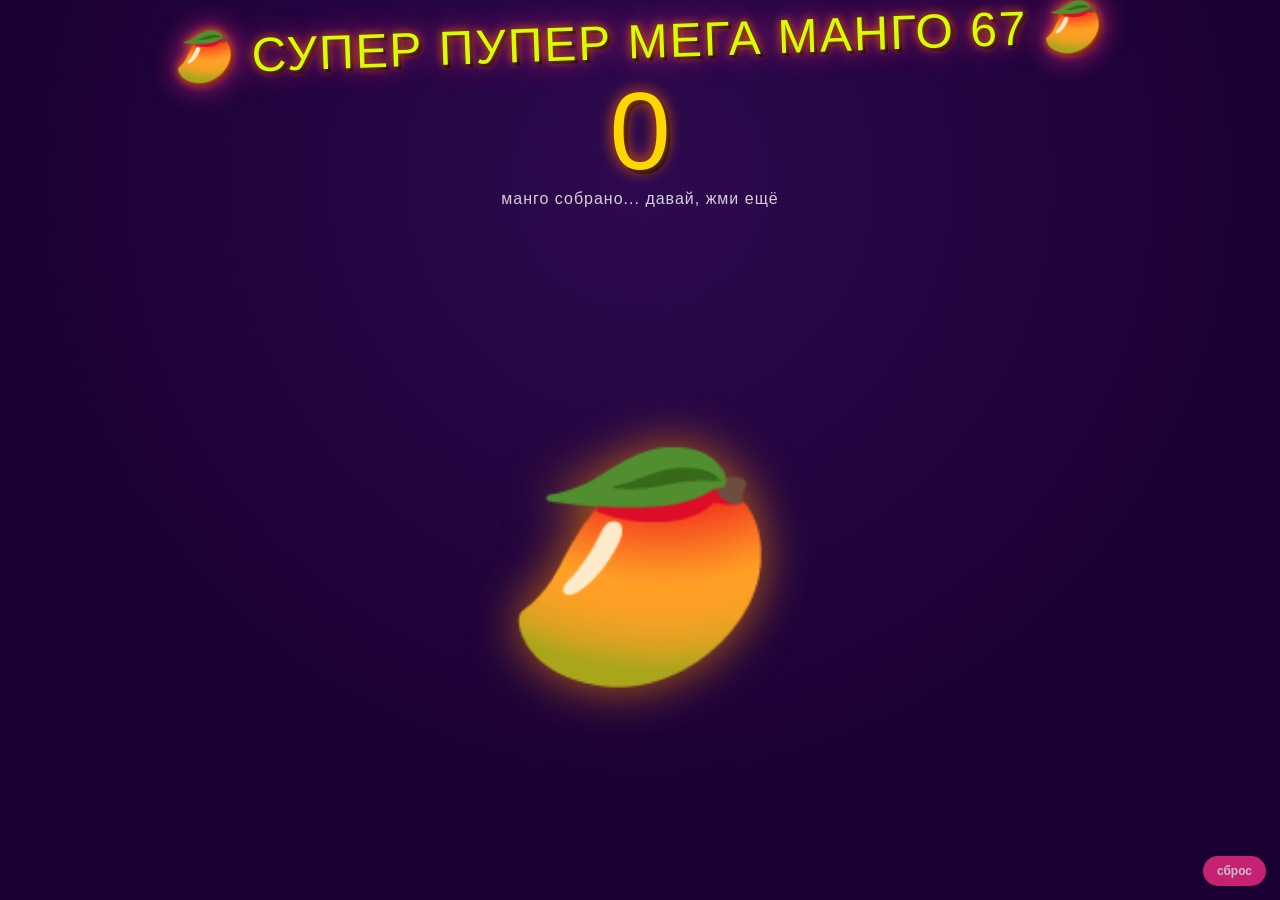
==== index.html @ 428725d8 "Rename mango67.html to index.html" ====
<!DOCTYPE html>
<html lang="ru">
<head>
<meta charset="UTF-8">
<meta name="viewport" content="width=device-width, initial-scale=1.0">
<title>МАНГО 67 — ПЕРЕДОЗИРОВКА</title>
<style>
  :root{
    --hot: #ff6b00;
    --acid: #d4ff00;
    --deep: #1a0033;
    --pink: #ff2e88;
    --gold: #ffd700;
  }
  *{box-sizing:border-box; user-select:none;}
  html,body{
    margin:0; padding:0; height:100%; overflow:hidden;
    background: radial-gradient(circle at 50% 20%, #2d0a4e, var(--deep) 70%);
    font-family: 'Arial Black', Impact, sans-serif;
    touch-action: manipulation;
  }
  #app{
    position:relative; width:100%; height:100vh;
    display:flex; flex-direction:column; align-items:center;
    justify-content:flex-start; overflow:hidden;
  }
  #title{
    margin-top: 14px;
    font-size: clamp(24px, 6vw, 48px);
    color: var(--acid);
    text-shadow: 0 0 10px var(--hot), 0 0 30px var(--pink), 3px 3px 0 #000;
    letter-spacing: 2px;
    text-align:center;
    z-index: 5;
    transform: rotate(-2deg);
    animation: wobble 2.4s ease-in-out infinite;
  }
  @keyframes wobble{
    0%,100%{ transform: rotate(-2deg) scale(1); }
    50%{ transform: rotate(2deg) scale(1.03); }
  }
  #counterWrap{
    margin-top: 6px;
    z-index: 5;
    text-align:center;
  }
  #counter{
    font-size: clamp(48px, 14vw, 110px);
    color: var(--gold);
    text-shadow: 0 0 15px var(--hot), 4px 4px 0 #000;
    line-height: 1;
  }
  #sub{
    color: #fff;
    font-size: clamp(12px, 3vw, 16px);
    opacity: .8;
    margin-top: 4px;
    letter-spacing: 1px;
  }
  #combo{
    font-size: clamp(14px, 3.5vw, 20px);
    color: var(--pink);
    margin-top: 2px;
    height: 22px;
  }
  #mangoStage{
    position:relative;
    flex: 1;
    width: 100%;
    display:flex;
    align-items:center;
    justify-content:center;
  }
  #bigMango{
    font-size: clamp(90px, 28vw, 220px);
    cursor: pointer;
    filter: drop-shadow(0 0 25px rgba(255,140,0,.7));
    transition: transform .05s ease-out;
    z-index: 4;
    animation: float 3s ease-in-out infinite;
  }
  @keyframes float{
    0%,100%{ transform: translateY(0) rotate(0deg); }
    50%{ transform: translateY(-14px) rotate(4deg); }
  }
  #bigMango:active{ transform: scale(.85) rotate(-8deg); }
  .flyMango{
    position:absolute;
    font-size: 28px;
    pointer-events:none;
    z-index: 6;
    animation: rise 1s ease-out forwards;
  }
  @keyframes rise{
    from{ transform: translateY(0) scale(1); opacity:1; }
    to{ transform: translateY(-140px) scale(1.6); opacity:0; }
  }
  .rainMango{
    position:absolute;
    top:-60px;
    font-size: 34px;
    pointer-events:none;
    z-index: 3;
    animation-name: fall;
    animation-timing-function: linear;
    animation-fill-mode: forwards;
  }
  @keyframes fall{
    from{ transform: translateY(0) rotate(0deg); }
    to{ transform: translateY(115vh) rotate(720deg); }
  }
  #overdoseBanner{
    position:absolute;
    top:0; left:0; width:100%; height:100%;
    display:flex; align-items:center; justify-content:center;
    z-index: 20;
    pointer-events:none;
    opacity: 0;
  }
  #overdoseBanner span{
    font-size: clamp(30px, 9vw, 90px);
    color: #fff;
    text-shadow: 0 0 20px var(--pink), 0 0 60px var(--hot);
    text-align:center;
    padding: 0 10px;
  }
  .shake{
    animation: shakeAnim .4s;
  }
  @keyframes shakeAnim{
    0%,100%{ transform: translate(0,0); }
    20%{ transform: translate(-14px,10px) rotate(-2deg); }
    40%{ transform: translate(12px,-10px) rotate(2deg); }
    60%{ transform: translate(-10px,8px) rotate(-1deg); }
    80%{ transform: translate(10px,-6px) rotate(1deg); }
  }
  .flash{
    animation: flashAnim .5s;
  }
  @keyframes flashAnim{
    0%{ background: #fff; }
    100%{ background: transparent; }
  }
  #flashLayer{
    position:absolute; top:0; left:0; width:100%; height:100%;
    z-index: 15; pointer-events:none; mix-blend-mode: screen;
  }
  #resetBtn{
    position:absolute;
    bottom: 14px; right: 14px;
    z-index: 30;
    background: var(--pink);
    color: #fff;
    border: none;
    padding: 8px 14px;
    border-radius: 20px;
    font-size: 12px;
    font-weight: bold;
    cursor: pointer;
    opacity: .75;
  }
  #resetBtn:hover{ opacity: 1; }
</style>
</head>
<body>
<div id="app">
  <div id="title">🥭 СУПЕР ПУПЕР МЕГА МАНГО 67 🥭</div>
  <div id="counterWrap">
    <div id="counter">0</div>
    <div id="sub">манго собрано... давай, жми ещё</div>
    <div id="combo"></div>
  </div>
  <div id="mangoStage">
    <div id="bigMango">🥭</div>
  </div>
  <div id="overdoseBanner"><span id="overdoseText"></span></div>
  <div id="flashLayer"></div>
  <button id="resetBtn">сброс</button>
</div>

<script>
let count = 0;
let lastClickTime = 0;
let comboCount = 0;
const bigMango = document.getElementById('bigMango');
const counterEl = document.getElementById('counter');
const subEl = document.getElementById('sub');
const comboEl = document.getElementById('combo');
const app = document.getElementById('app');
const overdoseBanner = document.getElementById('overdoseBanner');
const overdoseText = document.getElementById('overdoseText');
const flashLayer = document.getElementById('flashLayer');

const subMessages = [
  "манго собрано... давай, жми ещё",
  "манговый сок уже течёт из ушей",
  "ты не остановишься, да?",
  "врачи в панике",
  "манго уровня БОГ",
  "это уже не смешно, это МНОГО манго",
  "67... 67... 67...",
  "передозировка неизбежна",
];

function pickSub(){
  subEl.textContent = subMessages[Math.floor(Math.random()*subMessages.length)];
}

function spawnFlyMango(x, y){
  const m = document.createElement('div');
  m.className = 'flyMango';
  m.textContent = '🥭';
  m.style.left = (x - 14) + 'px';
  m.style.top = (y - 14) + 'px';
  app.appendChild(m);
  setTimeout(()=> m.remove(), 1000);
}

function spawnRain(n){
  for(let i=0;i<n;i++){
    setTimeout(()=>{
      const m = document.createElement('div');
      m.className = 'rainMango';
      m.textContent = '🥭';
      m.style.left = Math.random()*100 + '%';
      const dur = 1.4 + Math.random()*1.2;
      m.style.animationDuration = dur + 's';
      m.style.fontSize = (24 + Math.random()*30) + 'px';
      app.appendChild(m);
      setTimeout(()=> m.remove(), dur*1000 + 100);
    }, i*40);
  }
}

function flashScreen(){
  flashLayer.classList.remove('flash');
  void flashLayer.offsetWidth;
  flashLayer.classList.add('flash');
}

function shakeScreen(){
  app.classList.remove('shake');
  void app.offsetWidth;
  app.classList.add('shake');
}

function showOverdose(text, big){
  overdoseText.textContent = text;
  overdoseText.style.fontSize = big ? 'clamp(36px, 11vw, 110px)' : '';
  overdoseBanner.style.transition = 'opacity .15s ease';
  overdoseBanner.style.opacity = 1;
  setTimeout(()=>{ overdoseBanner.style.transition = 'opacity .8s ease'; overdoseBanner.style.opacity = 0; }, 700);
}

function checkMilestones(){
  if(count === 67){
    showOverdose("67!!! ТЫ НАШЁЛ ЧИСЛО", true);
    spawnRain(67);
    shakeScreen();
    flashScreen();
    document.title = "МАНГО 67 🥭 НАЙДЕНО";
  } else if(count % 67 === 0){
    showOverdose(count + " — ЕЩЁ ОДНО 67!", true);
    spawnRain(40);
    shakeScreen();
    flashScreen();
  } else if(count === 100){
    showOverdose("СОТНЯ МАНГО", false);
    spawnRain(20);
  } else if(count === 250){
    showOverdose("МАНГОВЫЙ ШТОРМ", false);
    spawnRain(35);
    shakeScreen();
  } else if(count === 500){
    showOverdose("КЛИНИЧЕСКАЯ ПЕРЕДОЗИРОВКА МАНГО", false);
    spawnRain(60);
    shakeScreen();
    flashScreen();
  } else if(count === 1000){
    showOverdose("1000 МАНГО. ЭТО КОНЕЦ. ЭТО МАНГОГЕДДОН.", true);
    spawnRain(120);
    shakeScreen();
    flashScreen();
    bigMango.style.animation = 'float 0.4s ease-in-out infinite';
  } else if(count % 500 === 0){
    showOverdose(count + " МАНГО. ПРИРОДА ЗЛИТСЯ.", false);
    spawnRain(80);
    shakeScreen();
    flashScreen();
  }
}

bigMango.addEventListener('click', (e)=>{
  const now = Date.now();
  if(now - lastClickTime < 400){
    comboCount++;
  } else {
    comboCount = 1;
  }
  lastClickTime = now;

  count++;
  counterEl.textContent = count;
  pickSub();

  const rect = bigMango.getBoundingClientRect();
  const x = rect.left + rect.width/2 + (Math.random()*60-30);
  const y = rect.top + rect.height/2;
  spawnFlyMango(x, y);

  if(comboCount >= 5){
    comboEl.textContent = "🔥 КОМБО x" + comboCount + " 🔥";
  } else {
    comboEl.textContent = "";
  }

  bigMango.style.transform = 'scale(1.15) rotate(' + (Math.random()*16-8) + 'deg)';
  setTimeout(()=>{ bigMango.style.transform = ''; }, 90);

  checkMilestones();
});

document.getElementById('resetBtn').addEventListener('click', ()=>{
  count = 0;
  comboCount = 0;
  counterEl.textContent = 0;
  comboEl.textContent = "";
  subEl.textContent = subMessages[0];
  document.title = "МАНГО 67";
});
</script>
</body>
</html>
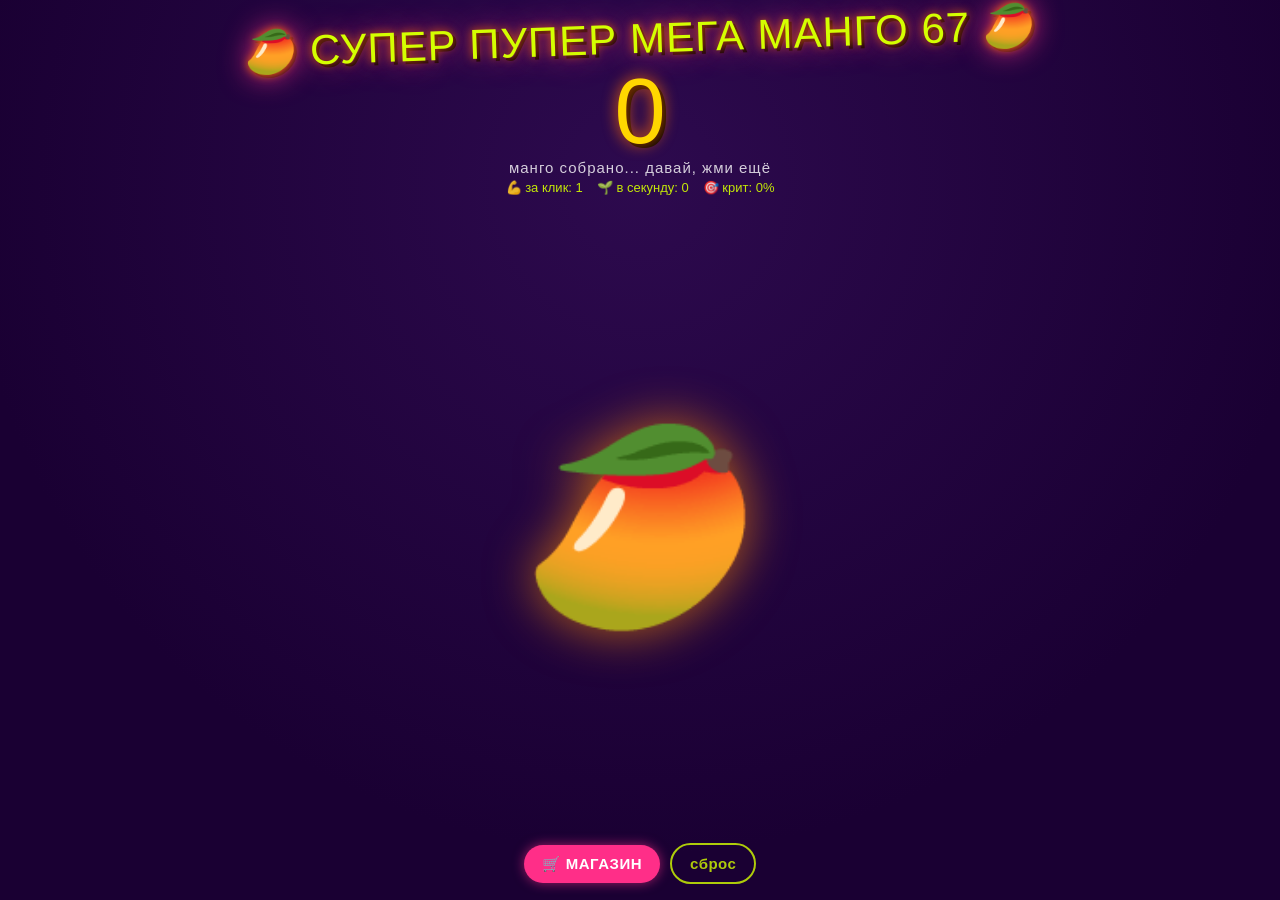
==== commit c5b1a4e2: "Update index.html" ====
--- a/index.html
+++ b/index.html
@@ -11,6 +11,7 @@
     --deep: #1a0033;
     --pink: #ff2e88;
     --gold: #ffd700;
+    --panel: rgba(20,0,40,.92);
   }
   *{box-sizing:border-box; user-select:none;}
   html,body{
@@ -24,14 +25,20 @@
     display:flex; flex-direction:column; align-items:center;
     justify-content:flex-start; overflow:hidden;
   }
+  #topBar{
+    width:100%;
+    display:flex; align-items:flex-start; justify-content:space-between;
+    padding: 8px 10px 0 10px;
+    z-index: 25;
+  }
   #title{
-    margin-top: 14px;
-    font-size: clamp(24px, 6vw, 48px);
+    flex:1;
+    margin-top: 6px;
+    font-size: clamp(18px, 5.4vw, 42px);
     color: var(--acid);
     text-shadow: 0 0 10px var(--hot), 0 0 30px var(--pink), 3px 3px 0 #000;
-    letter-spacing: 2px;
+    letter-spacing: 1px;
     text-align:center;
-    z-index: 5;
     transform: rotate(-2deg);
     animation: wobble 2.4s ease-in-out infinite;
   }
@@ -40,25 +47,32 @@
     50%{ transform: rotate(2deg) scale(1.03); }
   }
   #counterWrap{
-    margin-top: 6px;
+    margin-top: 2px;
     z-index: 5;
     text-align:center;
   }
   #counter{
-    font-size: clamp(48px, 14vw, 110px);
+    font-size: clamp(40px, 12vw, 92px);
     color: var(--gold);
     text-shadow: 0 0 15px var(--hot), 4px 4px 0 #000;
     line-height: 1;
   }
   #sub{
     color: #fff;
-    font-size: clamp(12px, 3vw, 16px);
+    font-size: clamp(11px, 2.8vw, 15px);
     opacity: .8;
+    margin-top: 2px;
+    letter-spacing: 1px;
+  }
+  #statsRow{
+    display:flex; gap: 14px; justify-content:center; flex-wrap:wrap;
     margin-top: 4px;
-    letter-spacing: 1px;
+    font-size: clamp(10px, 2.4vw, 13px);
+    color: var(--acid);
+    opacity: .9;
   }
   #combo{
-    font-size: clamp(14px, 3.5vw, 20px);
+    font-size: clamp(13px, 3.2vw, 19px);
     color: var(--pink);
     margin-top: 2px;
     height: 22px;
@@ -70,9 +84,10 @@
     display:flex;
     align-items:center;
     justify-content:center;
+    min-height: 0;
   }
   #bigMango{
-    font-size: clamp(90px, 28vw, 220px);
+    font-size: clamp(80px, 24vw, 190px);
     cursor: pointer;
     filter: drop-shadow(0 0 25px rgba(255,140,0,.7));
     transition: transform .05s ease-out;
@@ -86,10 +101,11 @@
   #bigMango:active{ transform: scale(.85) rotate(-8deg); }
   .flyMango{
     position:absolute;
-    font-size: 28px;
+    font-size: 26px;
     pointer-events:none;
     z-index: 6;
     animation: rise 1s ease-out forwards;
+    white-space: nowrap;
   }
   @keyframes rise{
     from{ transform: translateY(0) scale(1); opacity:1; }
@@ -118,15 +134,13 @@
     opacity: 0;
   }
   #overdoseBanner span{
-    font-size: clamp(30px, 9vw, 90px);
+    font-size: clamp(28px, 8.5vw, 84px);
     color: #fff;
     text-shadow: 0 0 20px var(--pink), 0 0 60px var(--hot);
     text-align:center;
     padding: 0 10px;
   }
-  .shake{
-    animation: shakeAnim .4s;
-  }
+  .shake{ animation: shakeAnim .4s; }
   @keyframes shakeAnim{
     0%,100%{ transform: translate(0,0); }
     20%{ transform: translate(-14px,10px) rotate(-2deg); }
@@ -134,9 +148,7 @@
     60%{ transform: translate(-10px,8px) rotate(-1deg); }
     80%{ transform: translate(10px,-6px) rotate(1deg); }
   }
-  .flash{
-    animation: flashAnim .5s;
-  }
+  .flash{ animation: flashAnim .5s; }
   @keyframes flashAnim{
     0%{ background: #fff; }
     100%{ background: transparent; }
@@ -145,29 +157,143 @@
     position:absolute; top:0; left:0; width:100%; height:100%;
     z-index: 15; pointer-events:none; mix-blend-mode: screen;
   }
-  #resetBtn{
-    position:absolute;
-    bottom: 14px; right: 14px;
-    z-index: 30;
+  #bottomBar{
+    width:100%;
+    display:flex; justify-content:center; align-items:center;
+    gap: 10px;
+    padding: 10px 10px 16px 10px;
+    z-index: 25;
+  }
+  .pillBtn{
     background: var(--pink);
     color: #fff;
     border: none;
-    padding: 8px 14px;
-    border-radius: 20px;
-    font-size: 12px;
+    padding: 10px 18px;
+    border-radius: 24px;
+    font-size: clamp(12px, 3vw, 15px);
     font-weight: bold;
     cursor: pointer;
-    opacity: .75;
-  }
-  #resetBtn:hover{ opacity: 1; }
+    box-shadow: 0 0 12px rgba(255,46,136,.6);
+    letter-spacing: .5px;
+  }
+  .pillBtn.secondary{
+    background: transparent;
+    border: 2px solid var(--acid);
+    color: var(--acid);
+    box-shadow: none;
+    opacity: .8;
+  }
+  .pillBtn:active{ transform: scale(.95); }
+
+  #shopOverlay{
+    position:fixed; inset:0;
+    background: rgba(0,0,0,.6);
+    z-index: 50;
+    display:none;
+    align-items:flex-end;
+    justify-content:center;
+  }
+  #shopOverlay.open{ display:flex; }
+  #shopPanel{
+    width: min(560px, 100%);
+    max-height: 82vh;
+    background: var(--panel);
+    border-top: 3px solid var(--acid);
+    border-radius: 18px 18px 0 0;
+    padding: 14px 14px 20px 14px;
+    overflow-y: auto;
+    box-shadow: 0 -10px 40px rgba(0,0,0,.6);
+  }
+  #shopHeader{
+    display:flex; align-items:center; justify-content:space-between;
+    margin-bottom: 8px;
+  }
+  #shopHeader h2{
+    color: var(--gold);
+    font-size: clamp(18px, 4.6vw, 26px);
+    margin: 0;
+    text-shadow: 2px 2px 0 #000;
+  }
+  #shopClose{
+    background: var(--hot);
+    color:#fff; border:none; border-radius: 50%;
+    width: 34px; height:34px; font-size:16px; cursor:pointer;
+  }
+  #shopBalance{
+    color: var(--acid);
+    font-size: clamp(13px, 3.2vw, 16px);
+    margin-bottom: 10px;
+  }
+  .shopItem{
+    display:flex; align-items:center; gap:10px;
+    background: rgba(255,255,255,.05);
+    border: 1px solid rgba(255,255,255,.12);
+    border-radius: 12px;
+    padding: 10px;
+    margin-bottom: 8px;
+  }
+  .shopItem .emoji{ font-size: 30px; width:40px; text-align:center; }
+  .shopItem .info{ flex:1; min-width:0; }
+  .shopItem .name{ color:#fff; font-size: clamp(13px,3.2vw,15px); }
+  .shopItem .desc{ color: #bbb; font-size: clamp(10px,2.6vw,12px); margin-top:2px; }
+  .shopItem .lvl{ color: var(--pink); font-size: clamp(10px,2.4vw,12px); margin-top:2px; }
+  .buyBtn{
+    background: var(--gold);
+    color: #1a0033;
+    border:none;
+    padding: 8px 12px;
+    border-radius: 14px;
+    font-weight:bold;
+    font-size: clamp(11px,2.8vw,13px);
+    cursor:pointer;
+    white-space:nowrap;
+  }
+  .buyBtn:disabled{
+    background: #555;
+    color: #999;
+    cursor: not-allowed;
+  }
+  #achievementsList{ margin-top: 6px; }
+  .achRow{
+    display:flex; align-items:center; gap:8px;
+    padding: 6px 4px;
+    color: #ddd;
+    font-size: clamp(11px, 2.8vw, 13px);
+    opacity: .55;
+  }
+  .achRow.done{ opacity: 1; color: var(--acid); }
+  .tabRow{ display:flex; gap:6px; margin-bottom:10px; }
+  .tabBtn{
+    flex:1;
+    background: rgba(255,255,255,.06);
+    border: 1px solid rgba(255,255,255,.15);
+    color: #fff;
+    padding: 7px;
+    border-radius: 10px;
+    font-size: clamp(11px,2.8vw,13px);
+    cursor:pointer;
+  }
+  .tabBtn.active{
+    background: var(--acid);
+    color: #1a0033;
+    border-color: var(--acid);
+  }
+  .hidden{ display:none; }
 </style>
 </head>
 <body>
 <div id="app">
-  <div id="title">🥭 СУПЕР ПУПЕР МЕГА МАНГО 67 🥭</div>
+  <div id="topBar">
+    <div id="title">🥭 СУПЕР ПУПЕР МЕГА МАНГО 67 🥭</div>
+  </div>
   <div id="counterWrap">
     <div id="counter">0</div>
     <div id="sub">манго собрано... давай, жми ещё</div>
+    <div id="statsRow">
+      <span id="statPerClick">💪 за клик: 1</span>
+      <span id="statPerSec">🌱 в секунду: 0</span>
+      <span id="statCrit">🎯 крит: 0%</span>
+    </div>
     <div id="combo"></div>
   </div>
   <div id="mangoStage">
@@ -175,13 +301,40 @@
   </div>
   <div id="overdoseBanner"><span id="overdoseText"></span></div>
   <div id="flashLayer"></div>
-  <button id="resetBtn">сброс</button>
+  <div id="bottomBar">
+    <button class="pillBtn" id="openShop">🛒 МАГАЗИН</button>
+    <button class="pillBtn secondary" id="resetBtn">сброс</button>
+  </div>
+</div>
+
+<div id="shopOverlay">
+  <div id="shopPanel">
+    <div id="shopHeader">
+      <h2>🛒 МАНГО-МАГАЗИН</h2>
+      <button id="shopClose">✕</button>
+    </div>
+    <div id="shopBalance">Баланс: <span id="shopBalanceVal">0</span> 🥭</div>
+    <div class="tabRow">
+      <button class="tabBtn active" data-tab="shop">Апгрейды</button>
+      <button class="tabBtn" data-tab="ach">Достижения</button>
+    </div>
+    <div id="shopTab"></div>
+    <div id="achTab" class="hidden">
+      <div id="achievementsList"></div>
+    </div>
+  </div>
 </div>
 
 <script>
 let count = 0;
+let clickPower = 1;
+let perSec = 0;
+let critChance = 0;
 let lastClickTime = 0;
 let comboCount = 0;
+let rainPower = 1;
+let totalEarned = 0;
+
 const bigMango = document.getElementById('bigMango');
 const counterEl = document.getElementById('counter');
 const subEl = document.getElementById('sub');
@@ -190,6 +343,10 @@
 const overdoseBanner = document.getElementById('overdoseBanner');
 const overdoseText = document.getElementById('overdoseText');
 const flashLayer = document.getElementById('flashLayer');
+const statPerClick = document.getElementById('statPerClick');
+const statPerSec = document.getElementById('statPerSec');
+const statCrit = document.getElementById('statCrit');
+const shopBalanceVal = document.getElementById('shopBalanceVal');
 
 const subMessages = [
   "манго собрано... давай, жми ещё",
@@ -201,21 +358,54 @@
   "67... 67... 67...",
   "передозировка неизбежна",
 ];
-
-function pickSub(){
-  subEl.textContent = subMessages[Math.floor(Math.random()*subMessages.length)];
-}
-
-function spawnFlyMango(x, y){
+function pickSub(){ subEl.textContent = subMessages[Math.floor(Math.random()*subMessages.length)]; }
+
+const shopItems = [
+  { id:'hands', emoji:'✊', name:'Сильные руки', desc:'+1 манго за клик', baseCost:15, growth:1.16, level:0, apply(){ clickPower += 1; } },
+  { id:'dope', emoji:'💉', name:'Манговый допинг', desc:'+5 манго за клик', baseCost:120, growth:1.17, level:0, apply(){ clickPower += 5; } },
+  { id:'tree', emoji:'🌳', name:'Манговое дерево', desc:'+1 манго в секунду', baseCost:25, growth:1.14, level:0, apply(){ perSec += 1; } },
+  { id:'garden', emoji:'🌴', name:'Манговый сад', desc:'+5 манго в секунду', baseCost:200, growth:1.15, level:0, apply(){ perSec += 5; } },
+  { id:'farm', emoji:'🚜', name:'Манговая ферма', desc:'+20 манго в секунду', baseCost:1200, growth:1.16, level:0, apply(){ perSec += 20; } },
+  { id:'factory', emoji:'🏭', name:'Манго-завод', desc:'+100 манго в секунду', baseCost:8000, growth:1.17, level:0, apply(){ perSec += 100; } },
+  { id:'crit', emoji:'🎯', name:'Критический сок', desc:'+5% шанс крит-клика (x5 манго)', baseCost:300, growth:1.25, level:0, maxLevel:15, apply(){ critChance = Math.min(0.75, critChance + 0.05); } },
+  { id:'rain', emoji:'🌧️', name:'Манговый дождь+', desc:'Ивенты манго-дождя мощнее', baseCost:5000, growth:1.3, level:0, maxLevel:5, apply(){ rainPower += 1; } },
+];
+
+function costFor(item){ return Math.ceil(item.baseCost * Math.pow(item.growth, item.level)); }
+
+function buyItem(item){
+  const cost = costFor(item);
+  const maxed = item.maxLevel && item.level >= item.maxLevel;
+  if(maxed || count < cost) return;
+  count -= cost;
+  item.level++;
+  item.apply();
+  updateUI();
+  renderShop();
+}
+
+const achievements = [
+  { id:'a1', text:'Первое манго', cond: ()=> totalEarned>=1 },
+  { id:'a2', text:'67 манго — судьбоносное число', cond: ()=> totalEarned>=67 },
+  { id:'a3', text:'Сотня манго', cond: ()=> totalEarned>=100 },
+  { id:'a4', text:'Манговый шторм (250)', cond: ()=> totalEarned>=250 },
+  { id:'a5', text:'Клиническая передозировка (500)', cond: ()=> totalEarned>=500 },
+  { id:'a6', text:'Мангогеддон (1000)', cond: ()=> totalEarned>=1000 },
+  { id:'a7', text:'6700 манго', cond: ()=> totalEarned>=6700 },
+  { id:'a8', text:'Первый апгрейд куплен', cond: ()=> shopItems.some(i=>i.level>0) },
+  { id:'a9', text:'Максимальный крит-шанс', cond: ()=> critChance>=0.75 },
+  { id:'a10', text:'100 манго в секунду', cond: ()=> perSec>=100 },
+];
+
+function spawnFlyMango(x, y, text){
   const m = document.createElement('div');
   m.className = 'flyMango';
-  m.textContent = '🥭';
+  m.textContent = text || '🥭';
   m.style.left = (x - 14) + 'px';
   m.style.top = (y - 14) + 'px';
   app.appendChild(m);
   setTimeout(()=> m.remove(), 1000);
 }
-
 function spawnRain(n){
   for(let i=0;i<n;i++){
     setTimeout(()=>{
@@ -231,103 +421,143 @@
     }, i*40);
   }
 }
-
-function flashScreen(){
-  flashLayer.classList.remove('flash');
-  void flashLayer.offsetWidth;
-  flashLayer.classList.add('flash');
-}
-
-function shakeScreen(){
-  app.classList.remove('shake');
-  void app.offsetWidth;
-  app.classList.add('shake');
-}
-
+function flashScreen(){ flashLayer.classList.remove('flash'); void flashLayer.offsetWidth; flashLayer.classList.add('flash'); }
+function shakeScreen(){ app.classList.remove('shake'); void app.offsetWidth; app.classList.add('shake'); }
 function showOverdose(text, big){
   overdoseText.textContent = text;
-  overdoseText.style.fontSize = big ? 'clamp(36px, 11vw, 110px)' : '';
+  overdoseText.style.fontSize = big ? 'clamp(30px, 9vw, 96px)' : '';
   overdoseBanner.style.transition = 'opacity .15s ease';
   overdoseBanner.style.opacity = 1;
   setTimeout(()=>{ overdoseBanner.style.transition = 'opacity .8s ease'; overdoseBanner.style.opacity = 0; }, 700);
 }
-
 function checkMilestones(){
-  if(count === 67){
-    showOverdose("67!!! ТЫ НАШЁЛ ЧИСЛО", true);
-    spawnRain(67);
-    shakeScreen();
-    flashScreen();
-    document.title = "МАНГО 67 🥭 НАЙДЕНО";
-  } else if(count % 67 === 0){
-    showOverdose(count + " — ЕЩЁ ОДНО 67!", true);
-    spawnRain(40);
-    shakeScreen();
-    flashScreen();
-  } else if(count === 100){
-    showOverdose("СОТНЯ МАНГО", false);
-    spawnRain(20);
-  } else if(count === 250){
-    showOverdose("МАНГОВЫЙ ШТОРМ", false);
-    spawnRain(35);
-    shakeScreen();
-  } else if(count === 500){
-    showOverdose("КЛИНИЧЕСКАЯ ПЕРЕДОЗИРОВКА МАНГО", false);
-    spawnRain(60);
-    shakeScreen();
-    flashScreen();
-  } else if(count === 1000){
-    showOverdose("1000 МАНГО. ЭТО КОНЕЦ. ЭТО МАНГОГЕДДОН.", true);
-    spawnRain(120);
-    shakeScreen();
-    flashScreen();
-    bigMango.style.animation = 'float 0.4s ease-in-out infinite';
-  } else if(count % 500 === 0){
-    showOverdose(count + " МАНГО. ПРИРОДА ЗЛИТСЯ.", false);
-    spawnRain(80);
-    shakeScreen();
-    flashScreen();
-  }
+  const c = totalEarned;
+  if(c === 67){ showOverdose("67!!! ТЫ НАШЁЛ ЧИСЛО", true); spawnRain(67*rainPower); shakeScreen(); flashScreen(); document.title="МАНГО 67 🥭 НАЙДЕНО"; }
+  else if(c % 67 === 0 && c>0){ showOverdose(c + " — ЕЩЁ ОДНО 67!", true); spawnRain(30*rainPower); shakeScreen(); flashScreen(); }
+  else if(c === 100){ showOverdose("СОТНЯ МАНГО", false); spawnRain(20*rainPower); }
+  else if(c === 250){ showOverdose("МАНГОВЫЙ ШТОРМ", false); spawnRain(35*rainPower); shakeScreen(); }
+  else if(c === 500){ showOverdose("КЛИНИЧЕСКАЯ ПЕРЕДОЗИРОВКА МАНГО", false); spawnRain(60*rainPower); shakeScreen(); flashScreen(); }
+  else if(c === 1000){ showOverdose("1000 МАНГО. МАНГОГЕДДОН.", true); spawnRain(120*rainPower); shakeScreen(); flashScreen(); }
+  else if(c % 500 === 0 && c>0){ showOverdose(c + " МАНГО. ПРИРОДА ЗЛИТСЯ.", false); spawnRain(80*rainPower); shakeScreen(); flashScreen(); }
 }
 
 bigMango.addEventListener('click', (e)=>{
   const now = Date.now();
-  if(now - lastClickTime < 400){
-    comboCount++;
-  } else {
-    comboCount = 1;
-  }
+  comboCount = (now - lastClickTime < 400) ? comboCount+1 : 1;
   lastClickTime = now;
 
-  count++;
-  counterEl.textContent = count;
+  let gain = clickPower;
+  let isCrit = Math.random() < critChance;
+  if(isCrit) gain *= 5;
+
+  count += gain;
+  totalEarned += gain;
+  counterEl.textContent = Math.floor(count);
   pickSub();
 
   const rect = bigMango.getBoundingClientRect();
   const x = rect.left + rect.width/2 + (Math.random()*60-30);
   const y = rect.top + rect.height/2;
-  spawnFlyMango(x, y);
-
-  if(comboCount >= 5){
-    comboEl.textContent = "🔥 КОМБО x" + comboCount + " 🔥";
-  } else {
-    comboEl.textContent = "";
-  }
-
-  bigMango.style.transform = 'scale(1.15) rotate(' + (Math.random()*16-8) + 'deg)';
+  spawnFlyMango(x, y, isCrit ? ('🥭 КРИТ +'+gain) : ('+'+gain));
+
+  comboEl.textContent = comboCount >= 5 ? ("🔥 КОМБО x" + comboCount + " 🔥") : "";
+
+  bigMango.style.transform = 'scale(' + (isCrit?1.3:1.15) + ') rotate(' + (Math.random()*16-8) + 'deg)';
   setTimeout(()=>{ bigMango.style.transform = ''; }, 90);
 
   checkMilestones();
+  updateUI();
 });
 
+setInterval(()=>{
+  if(perSec > 0){
+    count += perSec;
+    totalEarned += perSec;
+    counterEl.textContent = Math.floor(count);
+    checkMilestones();
+    updateUI();
+  }
+}, 1000);
+
+function updateUI(){
+  counterEl.textContent = Math.floor(count);
+  statPerClick.textContent = "💪 за клик: " + clickPower;
+  statPerSec.textContent = "🌱 в секунду: " + perSec;
+  statCrit.textContent = "🎯 крит: " + Math.round(critChance*100) + "%";
+  shopBalanceVal.textContent = Math.floor(count);
+}
+
+const shopTab = document.getElementById('shopTab');
+const achTab = document.getElementById('achTab');
+const achievementsList = document.getElementById('achievementsList');
+
+function renderShop(){
+  shopTab.innerHTML = '';
+  shopItems.forEach(item=>{
+    const cost = costFor(item);
+    const maxed = item.maxLevel && item.level >= item.maxLevel;
+    const row = document.createElement('div');
+    row.className = 'shopItem';
+    row.innerHTML = `
+      <div class="emoji">${item.emoji}</div>
+      <div class="info">
+        <div class="name">${item.name}</div>
+        <div class="desc">${item.desc}</div>
+        <div class="lvl">Уровень: ${item.level}${item.maxLevel ? ' / '+item.maxLevel : ''}</div>
+      </div>
+      <button class="buyBtn" ${(count<cost||maxed) ? 'disabled':''}>${maxed ? 'МАКС' : cost + ' 🥭'}</button>
+    `;
+    row.querySelector('.buyBtn').addEventListener('click', ()=> buyItem(item));
+    shopTab.appendChild(row);
+  });
+}
+
+function renderAchievements(){
+  achievementsList.innerHTML = '';
+  achievements.forEach(a=>{
+    const done = a.cond();
+    const row = document.createElement('div');
+    row.className = 'achRow' + (done ? ' done' : '');
+    row.innerHTML = `<span>${done ? '✅' : '🔒'}</span><span>${a.text}</span>`;
+    achievementsList.appendChild(row);
+  });
+}
+
+const shopOverlay = document.getElementById('shopOverlay');
+document.getElementById('openShop').addEventListener('click', ()=>{
+  shopOverlay.classList.add('open');
+  renderShop();
+  renderAchievements();
+});
+document.getElementById('shopClose').addEventListener('click', ()=> shopOverlay.classList.remove('open'));
+shopOverlay.addEventListener('click', (e)=>{ if(e.target === shopOverlay) shopOverlay.classList.remove('open'); });
+
+document.querySelectorAll('.tabBtn').forEach(btn=>{
+  btn.addEventListener('click', ()=>{
+    document.querySelectorAll('.tabBtn').forEach(b=>b.classList.remove('active'));
+    btn.classList.add('active');
+    if(btn.dataset.tab === 'shop'){
+      shopTab.classList.remove('hidden'); achTab.classList.add('hidden');
+      renderShop();
+    } else {
+      shopTab.classList.add('hidden'); achTab.classList.remove('hidden');
+      renderAchievements();
+    }
+  });
+});
+
+setInterval(()=>{ if(shopOverlay.classList.contains('open')) renderShop(); }, 800);
+
 document.getElementById('resetBtn').addEventListener('click', ()=>{
-  count = 0;
-  comboCount = 0;
-  counterEl.textContent = 0;
+  count = 0; totalEarned = 0; clickPower = 1; perSec = 0; critChance = 0; rainPower = 1; comboCount = 0;
+  shopItems.forEach(i=> i.level = 0);
   comboEl.textContent = "";
   subEl.textContent = subMessages[0];
   document.title = "МАНГО 67";
+  updateUI();
 });
+
+updateUI();
 </script>
 </body>
 </html>
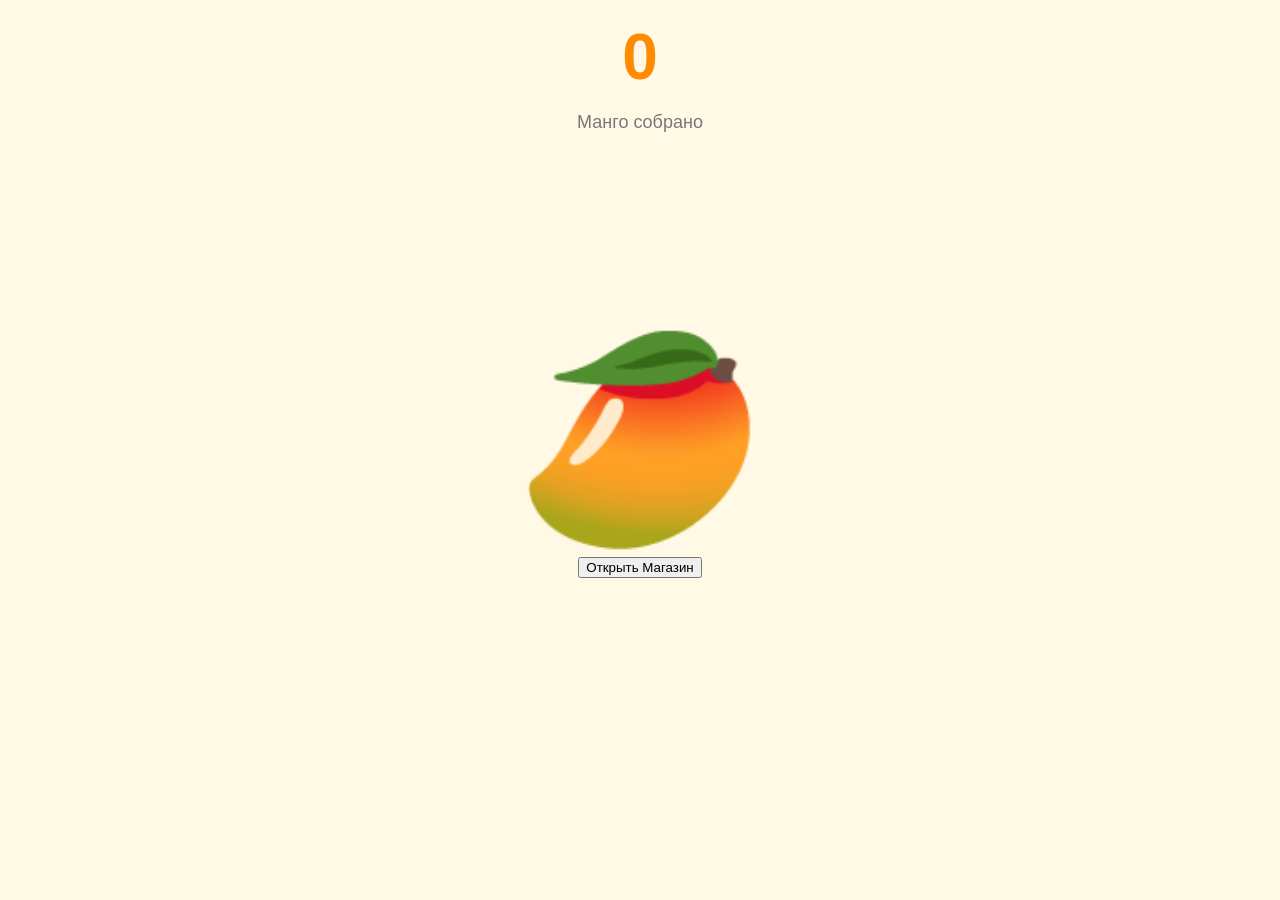
==== commit 21379c49: "Update index.html" ====
--- a/index.html
+++ b/index.html
@@ -1,563 +1,55 @@
 <!DOCTYPE html>
 <html lang="ru">
 <head>
-<meta charset="UTF-8">
-<meta name="viewport" content="width=device-width, initial-scale=1.0">
-<title>МАНГО 67 — ПЕРЕДОЗИРОВКА</title>
-<style>
-  :root{
-    --hot: #ff6b00;
-    --acid: #d4ff00;
-    --deep: #1a0033;
-    --pink: #ff2e88;
-    --gold: #ffd700;
-    --panel: rgba(20,0,40,.92);
-  }
-  *{box-sizing:border-box; user-select:none;}
-  html,body{
-    margin:0; padding:0; height:100%; overflow:hidden;
-    background: radial-gradient(circle at 50% 20%, #2d0a4e, var(--deep) 70%);
-    font-family: 'Arial Black', Impact, sans-serif;
-    touch-action: manipulation;
-  }
-  #app{
-    position:relative; width:100%; height:100vh;
-    display:flex; flex-direction:column; align-items:center;
-    justify-content:flex-start; overflow:hidden;
-  }
-  #topBar{
-    width:100%;
-    display:flex; align-items:flex-start; justify-content:space-between;
-    padding: 8px 10px 0 10px;
-    z-index: 25;
-  }
-  #title{
-    flex:1;
-    margin-top: 6px;
-    font-size: clamp(18px, 5.4vw, 42px);
-    color: var(--acid);
-    text-shadow: 0 0 10px var(--hot), 0 0 30px var(--pink), 3px 3px 0 #000;
-    letter-spacing: 1px;
-    text-align:center;
-    transform: rotate(-2deg);
-    animation: wobble 2.4s ease-in-out infinite;
-  }
-  @keyframes wobble{
-    0%,100%{ transform: rotate(-2deg) scale(1); }
-    50%{ transform: rotate(2deg) scale(1.03); }
-  }
-  #counterWrap{
-    margin-top: 2px;
-    z-index: 5;
-    text-align:center;
-  }
-  #counter{
-    font-size: clamp(40px, 12vw, 92px);
-    color: var(--gold);
-    text-shadow: 0 0 15px var(--hot), 4px 4px 0 #000;
-    line-height: 1;
-  }
-  #sub{
-    color: #fff;
-    font-size: clamp(11px, 2.8vw, 15px);
-    opacity: .8;
-    margin-top: 2px;
-    letter-spacing: 1px;
-  }
-  #statsRow{
-    display:flex; gap: 14px; justify-content:center; flex-wrap:wrap;
-    margin-top: 4px;
-    font-size: clamp(10px, 2.4vw, 13px);
-    color: var(--acid);
-    opacity: .9;
-  }
-  #combo{
-    font-size: clamp(13px, 3.2vw, 19px);
-    color: var(--pink);
-    margin-top: 2px;
-    height: 22px;
-  }
-  #mangoStage{
-    position:relative;
-    flex: 1;
-    width: 100%;
-    display:flex;
-    align-items:center;
-    justify-content:center;
-    min-height: 0;
-  }
-  #bigMango{
-    font-size: clamp(80px, 24vw, 190px);
-    cursor: pointer;
-    filter: drop-shadow(0 0 25px rgba(255,140,0,.7));
-    transition: transform .05s ease-out;
-    z-index: 4;
-    animation: float 3s ease-in-out infinite;
-  }
-  @keyframes float{
-    0%,100%{ transform: translateY(0) rotate(0deg); }
-    50%{ transform: translateY(-14px) rotate(4deg); }
-  }
-  #bigMango:active{ transform: scale(.85) rotate(-8deg); }
-  .flyMango{
-    position:absolute;
-    font-size: 26px;
-    pointer-events:none;
-    z-index: 6;
-    animation: rise 1s ease-out forwards;
-    white-space: nowrap;
-  }
-  @keyframes rise{
-    from{ transform: translateY(0) scale(1); opacity:1; }
-    to{ transform: translateY(-140px) scale(1.6); opacity:0; }
-  }
-  .rainMango{
-    position:absolute;
-    top:-60px;
-    font-size: 34px;
-    pointer-events:none;
-    z-index: 3;
-    animation-name: fall;
-    animation-timing-function: linear;
-    animation-fill-mode: forwards;
-  }
-  @keyframes fall{
-    from{ transform: translateY(0) rotate(0deg); }
-    to{ transform: translateY(115vh) rotate(720deg); }
-  }
-  #overdoseBanner{
-    position:absolute;
-    top:0; left:0; width:100%; height:100%;
-    display:flex; align-items:center; justify-content:center;
-    z-index: 20;
-    pointer-events:none;
-    opacity: 0;
-  }
-  #overdoseBanner span{
-    font-size: clamp(28px, 8.5vw, 84px);
-    color: #fff;
-    text-shadow: 0 0 20px var(--pink), 0 0 60px var(--hot);
-    text-align:center;
-    padding: 0 10px;
-  }
-  .shake{ animation: shakeAnim .4s; }
-  @keyframes shakeAnim{
-    0%,100%{ transform: translate(0,0); }
-    20%{ transform: translate(-14px,10px) rotate(-2deg); }
-    40%{ transform: translate(12px,-10px) rotate(2deg); }
-    60%{ transform: translate(-10px,8px) rotate(-1deg); }
-    80%{ transform: translate(10px,-6px) rotate(1deg); }
-  }
-  .flash{ animation: flashAnim .5s; }
-  @keyframes flashAnim{
-    0%{ background: #fff; }
-    100%{ background: transparent; }
-  }
-  #flashLayer{
-    position:absolute; top:0; left:0; width:100%; height:100%;
-    z-index: 15; pointer-events:none; mix-blend-mode: screen;
-  }
-  #bottomBar{
-    width:100%;
-    display:flex; justify-content:center; align-items:center;
-    gap: 10px;
-    padding: 10px 10px 16px 10px;
-    z-index: 25;
-  }
-  .pillBtn{
-    background: var(--pink);
-    color: #fff;
-    border: none;
-    padding: 10px 18px;
-    border-radius: 24px;
-    font-size: clamp(12px, 3vw, 15px);
-    font-weight: bold;
-    cursor: pointer;
-    box-shadow: 0 0 12px rgba(255,46,136,.6);
-    letter-spacing: .5px;
-  }
-  .pillBtn.secondary{
-    background: transparent;
-    border: 2px solid var(--acid);
-    color: var(--acid);
-    box-shadow: none;
-    opacity: .8;
-  }
-  .pillBtn:active{ transform: scale(.95); }
-
-  #shopOverlay{
-    position:fixed; inset:0;
-    background: rgba(0,0,0,.6);
-    z-index: 50;
-    display:none;
-    align-items:flex-end;
-    justify-content:center;
-  }
-  #shopOverlay.open{ display:flex; }
-  #shopPanel{
-    width: min(560px, 100%);
-    max-height: 82vh;
-    background: var(--panel);
-    border-top: 3px solid var(--acid);
-    border-radius: 18px 18px 0 0;
-    padding: 14px 14px 20px 14px;
-    overflow-y: auto;
-    box-shadow: 0 -10px 40px rgba(0,0,0,.6);
-  }
-  #shopHeader{
-    display:flex; align-items:center; justify-content:space-between;
-    margin-bottom: 8px;
-  }
-  #shopHeader h2{
-    color: var(--gold);
-    font-size: clamp(18px, 4.6vw, 26px);
-    margin: 0;
-    text-shadow: 2px 2px 0 #000;
-  }
-  #shopClose{
-    background: var(--hot);
-    color:#fff; border:none; border-radius: 50%;
-    width: 34px; height:34px; font-size:16px; cursor:pointer;
-  }
-  #shopBalance{
-    color: var(--acid);
-    font-size: clamp(13px, 3.2vw, 16px);
-    margin-bottom: 10px;
-  }
-  .shopItem{
-    display:flex; align-items:center; gap:10px;
-    background: rgba(255,255,255,.05);
-    border: 1px solid rgba(255,255,255,.12);
-    border-radius: 12px;
-    padding: 10px;
-    margin-bottom: 8px;
-  }
-  .shopItem .emoji{ font-size: 30px; width:40px; text-align:center; }
-  .shopItem .info{ flex:1; min-width:0; }
-  .shopItem .name{ color:#fff; font-size: clamp(13px,3.2vw,15px); }
-  .shopItem .desc{ color: #bbb; font-size: clamp(10px,2.6vw,12px); margin-top:2px; }
-  .shopItem .lvl{ color: var(--pink); font-size: clamp(10px,2.4vw,12px); margin-top:2px; }
-  .buyBtn{
-    background: var(--gold);
-    color: #1a0033;
-    border:none;
-    padding: 8px 12px;
-    border-radius: 14px;
-    font-weight:bold;
-    font-size: clamp(11px,2.8vw,13px);
-    cursor:pointer;
-    white-space:nowrap;
-  }
-  .buyBtn:disabled{
-    background: #555;
-    color: #999;
-    cursor: not-allowed;
-  }
-  #achievementsList{ margin-top: 6px; }
-  .achRow{
-    display:flex; align-items:center; gap:8px;
-    padding: 6px 4px;
-    color: #ddd;
-    font-size: clamp(11px, 2.8vw, 13px);
-    opacity: .55;
-  }
-  .achRow.done{ opacity: 1; color: var(--acid); }
-  .tabRow{ display:flex; gap:6px; margin-bottom:10px; }
-  .tabBtn{
-    flex:1;
-    background: rgba(255,255,255,.06);
-    border: 1px solid rgba(255,255,255,.15);
-    color: #fff;
-    padding: 7px;
-    border-radius: 10px;
-    font-size: clamp(11px,2.8vw,13px);
-    cursor:pointer;
-  }
-  .tabBtn.active{
-    background: var(--acid);
-    color: #1a0033;
-    border-color: var(--acid);
-  }
-  .hidden{ display:none; }
-</style>
+    <meta charset="UTF-8">
+    <meta name="viewport" content="width=device-width, initial-scale=1.0">
+    <title>Mango Clicker</title>
+    <link rel="stylesheet" href="style.css">
 </head>
 <body>
-<div id="app">
-  <div id="topBar">
-    <div id="title">🥭 СУПЕР ПУПЕР МЕГА МАНГО 67 🥭</div>
-  </div>
-  <div id="counterWrap">
-    <div id="counter">0</div>
-    <div id="sub">манго собрано... давай, жми ещё</div>
-    <div id="statsRow">
-      <span id="statPerClick">💪 за клик: 1</span>
-      <span id="statPerSec">🌱 в секунду: 0</span>
-      <span id="statCrit">🎯 крит: 0%</span>
+
+    <div id="app">
+        <div class="counter-container">
+            <h1 id="countLabel">0</h1>
+            <p class="subMessage">Манго собрано</p>
+            <div id="comboText"></div>
+        </div>
+
+        <!-- Главное манго, на которое нужно кликать -->
+        <div id="bigMango" onclick="handleMangoClick(event)">🥭</div>
+
+        <!-- Кнопка открытия магазина -->
+        <button id="shopBtn" onclick="toggleShop()">Открыть Магазин</button>
     </div>
-    <div id="combo"></div>
-  </div>
-  <div id="mangoStage">
-    <div id="bigMango">🥭</div>
-  </div>
-  <div id="overdoseBanner"><span id="overdoseText"></span></div>
-  <div id="flashLayer"></div>
-  <div id="bottomBar">
-    <button class="pillBtn" id="openShop">🛒 МАГАЗИН</button>
-    <button class="pillBtn secondary" id="resetBtn">сброс</button>
-  </div>
-</div>
 
-<div id="shopOverlay">
-  <div id="shopPanel">
-    <div id="shopHeader">
-      <h2>🛒 МАНГО-МАГАЗИН</h2>
-      <button id="shopClose">✕</button>
+    <!-- Окно магазина (скрыто по умолчанию) -->
+    <div id="shopOverlay">
+        <div class="shopWindow">
+            <h2>Магазин Манго</h2>
+            <div class="tabBtns">
+                <button class="tabBtn active">Улучшения</button>
+            </div>
+            <div class="shopItems">
+                <div class="shopItem">
+                    <div class="emoji">⚡</div>
+                    <div class="info">
+                        <div class="item-name">Сила клика</div>
+                        <div class="item-desc">Увеличивает доход за 1 клик.</div>
+                    </div>
+                    <button id="buyPower" class="buyBtn" onclick="buyUpgrade('power')">Купить (Цена: <span id="costPower">10</span>)</button>
+                </div>
+                <div class="shopItem">
+                    <div class="emoji">✨</div>
+                    <div class="info">
+                        <div class="item-name">Авто-сбор</div>
+                        <div class="item-desc">Манго падают сами раз в секунду.</div>
+                    </div>
+                    <button id="buyAuto" class="buyBtn" onclick="buyUpgrade('auto')">Купить (Цена: <span id="costAuto">50</span>)</button>
+                </div>
+            </div>
+        </div>
     </div>
-    <div id="shopBalance">Баланс: <span id="shopBalanceVal">0</span> 🥭</div>
-    <div class="tabRow">
-      <button class="tabBtn active" data-tab="shop">Апгрейды</button>
-      <button class="tabBtn" data-tab="ach">Достижения</button>
-    </div>
-    <div id="shopTab"></div>
-    <div id="achTab" class="hidden">
-      <div id="achievementsList"></div>
-    </div>
-  </div>
-</div>
 
-<script>
-let count = 0;
-let clickPower = 1;
-let perSec = 0;
-let critChance = 0;
-let lastClickTime = 0;
-let comboCount = 0;
-let rainPower = 1;
-let totalEarned = 0;
-
-const bigMango = document.getElementById('bigMango');
-const counterEl = document.getElementById('counter');
-const subEl = document.getElementById('sub');
-const comboEl = document.getElementById('combo');
-const app = document.getElementById('app');
-const overdoseBanner = document.getElementById('overdoseBanner');
-const overdoseText = document.getElementById('overdoseText');
-const flashLayer = document.getElementById('flashLayer');
-const statPerClick = document.getElementById('statPerClick');
-const statPerSec = document.getElementById('statPerSec');
-const statCrit = document.getElementById('statCrit');
-const shopBalanceVal = document.getElementById('shopBalanceVal');
-
-const subMessages = [
-  "манго собрано... давай, жми ещё",
-  "манговый сок уже течёт из ушей",
-  "ты не остановишься, да?",
-  "врачи в панике",
-  "манго уровня БОГ",
-  "это уже не смешно, это МНОГО манго",
-  "67... 67... 67...",
-  "передозировка неизбежна",
-];
-function pickSub(){ subEl.textContent = subMessages[Math.floor(Math.random()*subMessages.length)]; }
-
-const shopItems = [
-  { id:'hands', emoji:'✊', name:'Сильные руки', desc:'+1 манго за клик', baseCost:15, growth:1.16, level:0, apply(){ clickPower += 1; } },
-  { id:'dope', emoji:'💉', name:'Манговый допинг', desc:'+5 манго за клик', baseCost:120, growth:1.17, level:0, apply(){ clickPower += 5; } },
-  { id:'tree', emoji:'🌳', name:'Манговое дерево', desc:'+1 манго в секунду', baseCost:25, growth:1.14, level:0, apply(){ perSec += 1; } },
-  { id:'garden', emoji:'🌴', name:'Манговый сад', desc:'+5 манго в секунду', baseCost:200, growth:1.15, level:0, apply(){ perSec += 5; } },
-  { id:'farm', emoji:'🚜', name:'Манговая ферма', desc:'+20 манго в секунду', baseCost:1200, growth:1.16, level:0, apply(){ perSec += 20; } },
-  { id:'factory', emoji:'🏭', name:'Манго-завод', desc:'+100 манго в секунду', baseCost:8000, growth:1.17, level:0, apply(){ perSec += 100; } },
-  { id:'crit', emoji:'🎯', name:'Критический сок', desc:'+5% шанс крит-клика (x5 манго)', baseCost:300, growth:1.25, level:0, maxLevel:15, apply(){ critChance = Math.min(0.75, critChance + 0.05); } },
-  { id:'rain', emoji:'🌧️', name:'Манговый дождь+', desc:'Ивенты манго-дождя мощнее', baseCost:5000, growth:1.3, level:0, maxLevel:5, apply(){ rainPower += 1; } },
-];
-
-function costFor(item){ return Math.ceil(item.baseCost * Math.pow(item.growth, item.level)); }
-
-function buyItem(item){
-  const cost = costFor(item);
-  const maxed = item.maxLevel && item.level >= item.maxLevel;
-  if(maxed || count < cost) return;
-  count -= cost;
-  item.level++;
-  item.apply();
-  updateUI();
-  renderShop();
-}
-
-const achievements = [
-  { id:'a1', text:'Первое манго', cond: ()=> totalEarned>=1 },
-  { id:'a2', text:'67 манго — судьбоносное число', cond: ()=> totalEarned>=67 },
-  { id:'a3', text:'Сотня манго', cond: ()=> totalEarned>=100 },
-  { id:'a4', text:'Манговый шторм (250)', cond: ()=> totalEarned>=250 },
-  { id:'a5', text:'Клиническая передозировка (500)', cond: ()=> totalEarned>=500 },
-  { id:'a6', text:'Мангогеддон (1000)', cond: ()=> totalEarned>=1000 },
-  { id:'a7', text:'6700 манго', cond: ()=> totalEarned>=6700 },
-  { id:'a8', text:'Первый апгрейд куплен', cond: ()=> shopItems.some(i=>i.level>0) },
-  { id:'a9', text:'Максимальный крит-шанс', cond: ()=> critChance>=0.75 },
-  { id:'a10', text:'100 манго в секунду', cond: ()=> perSec>=100 },
-];
-
-function spawnFlyMango(x, y, text){
-  const m = document.createElement('div');
-  m.className = 'flyMango';
-  m.textContent = text || '🥭';
-  m.style.left = (x - 14) + 'px';
-  m.style.top = (y - 14) + 'px';
-  app.appendChild(m);
-  setTimeout(()=> m.remove(), 1000);
-}
-function spawnRain(n){
-  for(let i=0;i<n;i++){
-    setTimeout(()=>{
-      const m = document.createElement('div');
-      m.className = 'rainMango';
-      m.textContent = '🥭';
-      m.style.left = Math.random()*100 + '%';
-      const dur = 1.4 + Math.random()*1.2;
-      m.style.animationDuration = dur + 's';
-      m.style.fontSize = (24 + Math.random()*30) + 'px';
-      app.appendChild(m);
-      setTimeout(()=> m.remove(), dur*1000 + 100);
-    }, i*40);
-  }
-}
-function flashScreen(){ flashLayer.classList.remove('flash'); void flashLayer.offsetWidth; flashLayer.classList.add('flash'); }
-function shakeScreen(){ app.classList.remove('shake'); void app.offsetWidth; app.classList.add('shake'); }
-function showOverdose(text, big){
-  overdoseText.textContent = text;
-  overdoseText.style.fontSize = big ? 'clamp(30px, 9vw, 96px)' : '';
-  overdoseBanner.style.transition = 'opacity .15s ease';
-  overdoseBanner.style.opacity = 1;
-  setTimeout(()=>{ overdoseBanner.style.transition = 'opacity .8s ease'; overdoseBanner.style.opacity = 0; }, 700);
-}
-function checkMilestones(){
-  const c = totalEarned;
-  if(c === 67){ showOverdose("67!!! ТЫ НАШЁЛ ЧИСЛО", true); spawnRain(67*rainPower); shakeScreen(); flashScreen(); document.title="МАНГО 67 🥭 НАЙДЕНО"; }
-  else if(c % 67 === 0 && c>0){ showOverdose(c + " — ЕЩЁ ОДНО 67!", true); spawnRain(30*rainPower); shakeScreen(); flashScreen(); }
-  else if(c === 100){ showOverdose("СОТНЯ МАНГО", false); spawnRain(20*rainPower); }
-  else if(c === 250){ showOverdose("МАНГОВЫЙ ШТОРМ", false); spawnRain(35*rainPower); shakeScreen(); }
-  else if(c === 500){ showOverdose("КЛИНИЧЕСКАЯ ПЕРЕДОЗИРОВКА МАНГО", false); spawnRain(60*rainPower); shakeScreen(); flashScreen(); }
-  else if(c === 1000){ showOverdose("1000 МАНГО. МАНГОГЕДДОН.", true); spawnRain(120*rainPower); shakeScreen(); flashScreen(); }
-  else if(c % 500 === 0 && c>0){ showOverdose(c + " МАНГО. ПРИРОДА ЗЛИТСЯ.", false); spawnRain(80*rainPower); shakeScreen(); flashScreen(); }
-}
-
-bigMango.addEventListener('click', (e)=>{
-  const now = Date.now();
-  comboCount = (now - lastClickTime < 400) ? comboCount+1 : 1;
-  lastClickTime = now;
-
-  let gain = clickPower;
-  let isCrit = Math.random() < critChance;
-  if(isCrit) gain *= 5;
-
-  count += gain;
-  totalEarned += gain;
-  counterEl.textContent = Math.floor(count);
-  pickSub();
-
-  const rect = bigMango.getBoundingClientRect();
-  const x = rect.left + rect.width/2 + (Math.random()*60-30);
-  const y = rect.top + rect.height/2;
-  spawnFlyMango(x, y, isCrit ? ('🥭 КРИТ +'+gain) : ('+'+gain));
-
-  comboEl.textContent = comboCount >= 5 ? ("🔥 КОМБО x" + comboCount + " 🔥") : "";
-
-  bigMango.style.transform = 'scale(' + (isCrit?1.3:1.15) + ') rotate(' + (Math.random()*16-8) + 'deg)';
-  setTimeout(()=>{ bigMango.style.transform = ''; }, 90);
-
-  checkMilestones();
-  updateUI();
-});
-
-setInterval(()=>{
-  if(perSec > 0){
-    count += perSec;
-    totalEarned += perSec;
-    counterEl.textContent = Math.floor(count);
-    checkMilestones();
-    updateUI();
-  }
-}, 1000);
-
-function updateUI(){
-  counterEl.textContent = Math.floor(count);
-  statPerClick.textContent = "💪 за клик: " + clickPower;
-  statPerSec.textContent = "🌱 в секунду: " + perSec;
-  statCrit.textContent = "🎯 крит: " + Math.round(critChance*100) + "%";
-  shopBalanceVal.textContent = Math.floor(count);
-}
-
-const shopTab = document.getElementById('shopTab');
-const achTab = document.getElementById('achTab');
-const achievementsList = document.getElementById('achievementsList');
-
-function renderShop(){
-  shopTab.innerHTML = '';
-  shopItems.forEach(item=>{
-    const cost = costFor(item);
-    const maxed = item.maxLevel && item.level >= item.maxLevel;
-    const row = document.createElement('div');
-    row.className = 'shopItem';
-    row.innerHTML = `
-      <div class="emoji">${item.emoji}</div>
-      <div class="info">
-        <div class="name">${item.name}</div>
-        <div class="desc">${item.desc}</div>
-        <div class="lvl">Уровень: ${item.level}${item.maxLevel ? ' / '+item.maxLevel : ''}</div>
-      </div>
-      <button class="buyBtn" ${(count<cost||maxed) ? 'disabled':''}>${maxed ? 'МАКС' : cost + ' 🥭'}</button>
-    `;
-    row.querySelector('.buyBtn').addEventListener('click', ()=> buyItem(item));
-    shopTab.appendChild(row);
-  });
-}
-
-function renderAchievements(){
-  achievementsList.innerHTML = '';
-  achievements.forEach(a=>{
-    const done = a.cond();
-    const row = document.createElement('div');
-    row.className = 'achRow' + (done ? ' done' : '');
-    row.innerHTML = `<span>${done ? '✅' : '🔒'}</span><span>${a.text}</span>`;
-    achievementsList.appendChild(row);
-  });
-}
-
-const shopOverlay = document.getElementById('shopOverlay');
-document.getElementById('openShop').addEventListener('click', ()=>{
-  shopOverlay.classList.add('open');
-  renderShop();
-  renderAchievements();
-});
-document.getElementById('shopClose').addEventListener('click', ()=> shopOverlay.classList.remove('open'));
-shopOverlay.addEventListener('click', (e)=>{ if(e.target === shopOverlay) shopOverlay.classList.remove('open'); });
-
-document.querySelectorAll('.tabBtn').forEach(btn=>{
-  btn.addEventListener('click', ()=>{
-    document.querySelectorAll('.tabBtn').forEach(b=>b.classList.remove('active'));
-    btn.classList.add('active');
-    if(btn.dataset.tab === 'shop'){
-      shopTab.classList.remove('hidden'); achTab.classList.add('hidden');
-      renderShop();
-    } else {
-      shopTab.classList.add('hidden'); achTab.classList.remove('hidden');
-      renderAchievements();
-    }
-  });
-});
-
-setInterval(()=>{ if(shopOverlay.classList.contains('open')) renderShop(); }, 800);
-
-document.getElementById('resetBtn').addEventListener('click', ()=>{
-  count = 0; totalEarned = 0; clickPower = 1; perSec = 0; critChance = 0; rainPower = 1; comboCount = 0;
-  shopItems.forEach(i=> i.level = 0);
-  comboEl.textContent = "";
-  subEl.textContent = subMessages[0];
-  document.title = "МАНГО 67";
-  updateUI();
-});
-
-updateUI();
-</script>
+    <script src="script.js"></script>
 </body>
 </html>
--- a/style.css
+++ b/style.css
@@ -0,0 +1,195 @@
+:root {
+  --mango-yellow: #FFCC00;
+  --mango-orange: #FF8C00;
+  --bg-color: #fff9e6;
+  --accent-color: #ff4500;
+}
+
+body {
+  margin: 0;
+  padding: 0;
+  background-color: var(--bg-color);
+  font-family: 'Segoe UI', Tahoma, Geneva, Verdana, sans-serif;
+  overflow: hidden; /* Prevents scrollbars during effects */
+  user-select: none;
+}
+
+/* Main Game Area */
+#app {
+  width: 100vw;
+  height: 100vh;
+  display: flex;
+  flex-direction: column;
+  align-items: center;
+  justify-content: center;
+  position: relative;
+  transition: transform 0.1s;
+}
+
+/* The Big Mango Target */
+#bigMango {
+  font-size: 200px;
+  cursor: pointer;
+  transition: transform 0.1s cubic-bezier(0.175, 0.885, 0.32, 1.275);
+  z-index: 10;
+}
+
+#bigMango:active {
+  transform: scale(0.9) rotate(5deg);
+}
+
+/* UI Elements */
+.counter-container {
+  position: absolute;
+  top: 20px;
+  text-align: center;
+}
+
+#countLabel {
+  font-size: 64px;
+  font-weight: bold;
+  color: var(--mango-orange);
+  margin: 0;
+}
+
+.subMessage {
+  font-size: 18px;
+  color: #777;
+}
+
+#comboText {
+  height: 30px;
+  color: red;
+  font-weight: bold;
+}
+
+/* Shop Overlay */
+#shopOverlay {
+  position: fixed;
+  inset: 0;
+  background: rgba(0, 0, 0, 0.8);
+  display: flex;
+  align-items: center;
+  justify-content: center;
+  z-index: 100;
+  opacity: 0;
+  pointer-events: none;
+  transition: opacity 0.3s ease;
+}
+
+#shopOverlay.open {
+  opacity: 1;
+  pointer-events: auto;
+}
+
+.shopWindow {
+  background: white;
+  padding: 20px;
+  border-radius: 20px;
+  width: 90%;
+  max-width: 400px;
+  text-align: center;
+}
+
+.tabBtns {
+  display: flex;
+  gap: 10px;
+  margin-bottom: 20px;
+}
+
+.tabBtn {
+  padding: 10px 20px;
+  border: none;
+  background: #ddd;
+  border-radius: 10px;
+  cursor: pointer;
+}
+
+.tabBtn.active {
+  background: var(--mango-orange);
+  color: white;
+}
+
+/* Shop Items List */
+.shopItem {
+  display: flex;
+  align-items: center;
+  padding: 15px;
+  border-bottom: 1px solid #eee;
+  gap: 15px;
+}
+
+.emoji { font-size: 30px; }
+.info { flex-grow: 1; text-align: left; }
+.item-name { font-weight: bold; font-size: 1.2rem; }
+.item-desc { font-size: 0.8rem; color: #666; }
+
+.buyBtn {
+  padding: 10px;
+  border-radius: 5px;
+  border: none;
+  background: var(--mango-yellow);
+  cursor: pointer;
+}
+
+.buyBtn:disabled {
+  background: #ccc;
+  cursor: not-allowed;
+}
+
+/* Animations */
+@keyframes fall {
+  0% { transform: translateY(-100px) rotate(0deg); opacity: 1; }
+  100% { transform: translateY(100vh) rotate(360deg); opacity: 0.8; }
+}
+
+.rainMango {
+  position: absolute;
+  animation: fall linear forwards;
+  pointer-events: none;
+}
+
+@keyframes flash {
+  0% { background: rgba(255, 255, 255, 0); }
+  50% { background: rgba(255, 255, 255, 0.8); }
+  100% { background: rgba(255, 255, 255, 0); }
+}
+
+.flash {
+  animation: flash 0.3s ease;
+}
+
+@keyframes shake {
+  0% { transform: translate(0,0); }
+  25% { transform: translate(5px, 5px); }
+  50% { transform: translate(-5px, -5px); }
+  75% { transform: translate(5px, -5px); }
+  100% { transform: translate(0,0); }
+}
+
+.shake {
+  animation: shake 0.2s linear;
+}
+
+/* Fly Text */
+.flyMango {
+  position: absolute;
+  font-weight: bold;
+  pointer-events: none;
+  animation: flyUp 1s forwards;
+}
+
+@keyframes flyUp {
+  to { transform: translateY(-50px); opacity: 0; }
+}
+
+.hidden { display: none; }
+
+/* Achievement Styles */
+.achRow {
+  padding: 10px;
+  margin-bottom: 5px;
+  border-radius: 8px;
+  background: #f9f9f9;
+}
+.achRow.done { background: #e8f5e9; color: green; }
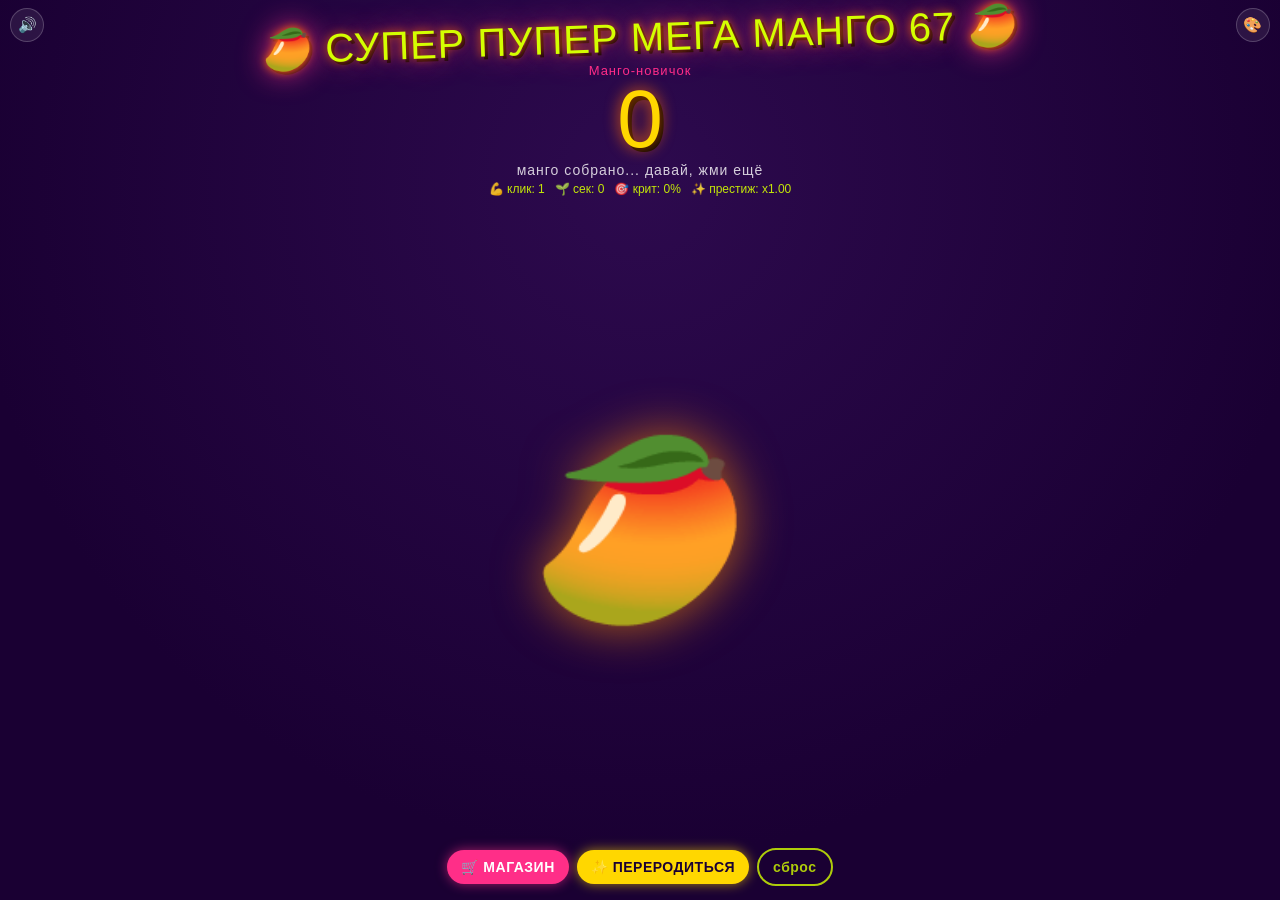
==== commit a8150bde: "Update index.html" ====
--- a/index.html
+++ b/index.html
@@ -1,55 +1,708 @@
 <!DOCTYPE html>
 <html lang="ru">
 <head>
-    <meta charset="UTF-8">
-    <meta name="viewport" content="width=device-width, initial-scale=1.0">
-    <title>Mango Clicker</title>
-    <link rel="stylesheet" href="style.css">
+<meta charset="UTF-8">
+<meta name="viewport" content="width=device-width, initial-scale=1.0">
+<title>МАНГО 67 — ПЕРЕДОЗИРОВКА</title>
+<style>
+  :root{
+    --hot: #ff6b00;
+    --acid: #d4ff00;
+    --deep: #1a0033;
+    --pink: #ff2e88;
+    --gold: #ffd700;
+    --panel: rgba(20,0,40,.92);
+  }
+  :root[data-theme="ice"]{ --hot:#00d4ff; --acid:#c8ffef; --deep:#001a33; --pink:#2ecbff; --gold:#a8fff0; }
+  :root[data-theme="fire"]{ --hot:#ff2200; --acid:#ffb700; --deep:#2b0000; --pink:#ff5e00; --gold:#ffd23f; }
+  :root[data-theme="void"]{ --hot:#8a2be2; --acid:#e0b3ff; --deep:#05000f; --pink:#c71585; --gold:#f0e6ff; }
+  *{box-sizing:border-box; user-select:none;}
+  html,body{
+    margin:0; padding:0; height:100%; overflow:hidden;
+    background: radial-gradient(circle at 50% 20%, #2d0a4e, var(--deep) 70%);
+    font-family: 'Arial Black', Impact, sans-serif;
+    touch-action: manipulation;
+    transition: background .6s ease;
+  }
+  #app{
+    position:relative; width:100%; height:100vh;
+    display:flex; flex-direction:column; align-items:center;
+    justify-content:flex-start; overflow:hidden;
+  }
+  #topBar{
+    width:100%;
+    display:flex; align-items:flex-start; justify-content:space-between;
+    padding: 8px 10px 0 10px;
+    z-index: 25;
+  }
+  #title{
+    flex:1;
+    margin-top: 6px;
+    font-size: clamp(16px, 5vw, 40px);
+    color: var(--acid);
+    text-shadow: 0 0 10px var(--hot), 0 0 30px var(--pink), 3px 3px 0 #000;
+    letter-spacing: 1px;
+    text-align:center;
+    transform: rotate(-2deg);
+    animation: wobble 2.4s ease-in-out infinite;
+  }
+  @keyframes wobble{
+    0%,100%{ transform: rotate(-2deg) scale(1); }
+    50%{ transform: rotate(2deg) scale(1.03); }
+  }
+  .iconBtn{
+    background: rgba(255,255,255,.08);
+    border: 1px solid rgba(255,255,255,.2);
+    color: #fff;
+    width: 34px; height: 34px;
+    border-radius: 50%;
+    font-size: 15px;
+    cursor: pointer;
+    flex-shrink:0;
+  }
+  #rankLabel{
+    color: var(--pink);
+    font-size: clamp(10px, 2.6vw, 13px);
+    letter-spacing: 1px;
+    margin-top: 2px;
+  }
+  #counterWrap{ margin-top: 0px; z-index: 5; text-align:center; }
+  #counter{
+    font-size: clamp(36px, 11vw, 82px);
+    color: var(--gold);
+    text-shadow: 0 0 15px var(--hot), 4px 4px 0 #000;
+    line-height: 1;
+  }
+  #sub{
+    color: #fff; font-size: clamp(10px, 2.6vw, 14px);
+    opacity: .8; margin-top: 2px; letter-spacing: 1px;
+  }
+  #statsRow{
+    display:flex; gap: 10px; justify-content:center; flex-wrap:wrap;
+    margin-top: 4px; font-size: clamp(9px, 2.2vw, 12px);
+    color: var(--acid); opacity: .9;
+  }
+  #combo{
+    font-size: clamp(12px, 3vw, 18px); color: var(--pink);
+    margin-top: 2px; height: 20px;
+  }
+  #mangoStage{
+    position:relative; flex: 1; width: 100%;
+    display:flex; align-items:center; justify-content:center; min-height: 0;
+  }
+  #bigMango{
+    font-size: clamp(74px, 22vw, 175px);
+    cursor: pointer;
+    filter: drop-shadow(0 0 25px rgba(255,140,0,.7));
+    transition: transform .05s ease-out;
+    z-index: 4;
+    animation: float 3s ease-in-out infinite;
+  }
+  @keyframes float{
+    0%,100%{ transform: translateY(0) rotate(0deg); }
+    50%{ transform: translateY(-14px) rotate(4deg); }
+  }
+  #bigMango:active{ transform: scale(.85) rotate(-8deg); }
+  .flyMango{
+    position:absolute; font-size: 24px; pointer-events:none;
+    z-index: 6; animation: rise 1s ease-out forwards; white-space:nowrap;
+  }
+  @keyframes rise{
+    from{ transform: translateY(0) scale(1); opacity:1; }
+    to{ transform: translateY(-140px) scale(1.6); opacity:0; }
+  }
+  .rainMango{
+    position:absolute; top:-60px; font-size: 34px; pointer-events:none;
+    z-index: 3; animation-name: fall; animation-timing-function: linear; animation-fill-mode: forwards;
+  }
+  @keyframes fall{
+    from{ transform: translateY(0) rotate(0deg); }
+    to{ transform: translateY(115vh) rotate(720deg); }
+  }
+  #goldenMango{
+    position:absolute;
+    font-size: 46px;
+    cursor:pointer;
+    z-index: 8;
+    filter: drop-shadow(0 0 18px gold) drop-shadow(0 0 30px orange);
+    animation: goldenPulse .6s ease-in-out infinite alternate, goldenFloat 2.4s ease-in-out infinite;
+    display:none;
+  }
+  @keyframes goldenPulse{ from{ transform: scale(1); } to{ transform: scale(1.15); } }
+  @keyframes goldenFloat{ 0%,100%{ margin-top:0; } 50%{ margin-top:-16px; } }
+  #overdoseBanner{
+    position:absolute; top:0; left:0; width:100%; height:100%;
+    display:flex; align-items:center; justify-content:center;
+    z-index: 20; pointer-events:none; opacity: 0;
+  }
+  #overdoseBanner span{
+    font-size: clamp(24px, 7.5vw, 76px); color: #fff;
+    text-shadow: 0 0 20px var(--pink), 0 0 60px var(--hot);
+    text-align:center; padding: 0 10px;
+  }
+  .shake{ animation: shakeAnim .4s; }
+  @keyframes shakeAnim{
+    0%,100%{ transform: translate(0,0); }
+    20%{ transform: translate(-14px,10px) rotate(-2deg); }
+    40%{ transform: translate(12px,-10px) rotate(2deg); }
+    60%{ transform: translate(-10px,8px) rotate(-1deg); }
+    80%{ transform: translate(10px,-6px) rotate(1deg); }
+  }
+  .flash{ animation: flashAnim .5s; }
+  @keyframes flashAnim{ 0%{ background: #fff; } 100%{ background: transparent; } }
+  #flashLayer{
+    position:absolute; top:0; left:0; width:100%; height:100%;
+    z-index: 15; pointer-events:none; mix-blend-mode: screen;
+  }
+  .confetti{
+    position:absolute; top:-20px; width:8px; height:14px; z-index: 22;
+    animation-name: confettiFall; animation-timing-function: linear; animation-fill-mode: forwards;
+    pointer-events:none;
+  }
+  @keyframes confettiFall{
+    from{ transform: translateY(0) rotate(0deg); opacity:1; }
+    to{ transform: translateY(110vh) rotate(600deg); opacity:.2; }
+  }
+  #bottomBar{
+    width:100%; display:flex; justify-content:center; align-items:center;
+    gap: 8px; padding: 8px 10px 14px 10px; z-index: 25; flex-wrap: wrap;
+  }
+  .pillBtn{
+    background: var(--pink); color: #fff; border: none;
+    padding: 9px 14px; border-radius: 22px;
+    font-size: clamp(11px, 2.8vw, 14px); font-weight: bold; cursor: pointer;
+    box-shadow: 0 0 12px rgba(255,46,136,.6); letter-spacing: .5px;
+  }
+  .pillBtn.secondary{
+    background: transparent; border: 2px solid var(--acid); color: var(--acid);
+    box-shadow: none; opacity: .8;
+  }
+  .pillBtn.gold{ background: var(--gold); color:#1a0033; box-shadow:0 0 12px rgba(255,215,0,.6); }
+  .pillBtn:active{ transform: scale(.95); }
+
+  #shopOverlay{
+    position:fixed; inset:0; background: rgba(0,0,0,.6); z-index: 50;
+    display:none; align-items:flex-end; justify-content:center;
+  }
+  #shopOverlay.open{ display:flex; }
+  #shopPanel{
+    width: min(560px, 100%); max-height: 86vh; background: var(--panel);
+    border-top: 3px solid var(--acid); border-radius: 18px 18px 0 0;
+    padding: 14px 14px 20px 14px; overflow-y: auto; box-shadow: 0 -10px 40px rgba(0,0,0,.6);
+  }
+  #shopHeader{ display:flex; align-items:center; justify-content:space-between; margin-bottom: 8px; }
+  #shopHeader h2{ color: var(--gold); font-size: clamp(17px, 4.4vw, 24px); margin: 0; text-shadow: 2px 2px 0 #000; }
+  #shopClose{ background: var(--hot); color:#fff; border:none; border-radius: 50%; width: 34px; height:34px; font-size:16px; cursor:pointer; }
+  #shopBalance{ color: var(--acid); font-size: clamp(12px, 3vw, 15px); margin-bottom: 10px; }
+  .shopItem{
+    display:flex; align-items:center; gap:10px;
+    background: rgba(255,255,255,.05); border: 1px solid rgba(255,255,255,.12);
+    border-radius: 12px; padding: 10px; margin-bottom: 8px;
+  }
+  .shopItem .emoji{ font-size: 28px; width:38px; text-align:center; }
+  .shopItem .info{ flex:1; min-width:0; }
+  .shopItem .name{ color:#fff; font-size: clamp(12px,3vw,14px); }
+  .shopItem .desc{ color: #bbb; font-size: clamp(9px,2.4vw,11px); margin-top:2px; }
+  .shopItem .lvl{ color: var(--pink); font-size: clamp(9px,2.2vw,11px); margin-top:2px; }
+  .buyBtn{
+    background: var(--gold); color: #1a0033; border:none; padding: 8px 12px;
+    border-radius: 14px; font-weight:bold; font-size: clamp(10px,2.6vw,12px);
+    cursor:pointer; white-space:nowrap;
+  }
+  .buyBtn:disabled{ background: #555; color: #999; cursor: not-allowed; }
+  #achievementsList{ margin-top: 6px; }
+  .achRow{
+    display:flex; align-items:center; gap:8px; padding: 6px 4px;
+    color: #ddd; font-size: clamp(10px, 2.6vw, 12px); opacity: .55;
+  }
+  .achRow.done{ opacity: 1; color: var(--acid); }
+  .tabRow{ display:flex; gap:5px; margin-bottom:10px; flex-wrap:wrap; }
+  .tabBtn{
+    flex:1; min-width: 70px; background: rgba(255,255,255,.06);
+    border: 1px solid rgba(255,255,255,.15); color: #fff; padding: 7px;
+    border-radius: 10px; font-size: clamp(10px,2.6vw,12px); cursor:pointer;
+  }
+  .tabBtn.active{ background: var(--acid); color: #1a0033; border-color: var(--acid); }
+  .hidden{ display:none; }
+  .themeSwatch{
+    display:inline-flex; align-items:center; gap:6px;
+    background: rgba(255,255,255,.06); border:1px solid rgba(255,255,255,.15);
+    border-radius: 10px; padding: 8px 10px; margin: 4px; cursor:pointer;
+    font-size: clamp(10px,2.6vw,12px); color:#fff;
+  }
+  .themeSwatch.active{ outline: 2px solid var(--acid); }
+  .themeDot{ width:16px; height:16px; border-radius:50%; }
+  #prestigeBox{
+    background: rgba(255,255,255,.05); border:1px solid rgba(255,255,255,.15);
+    border-radius: 12px; padding: 12px; margin-bottom: 10px; text-align:center;
+  }
+  #prestigeBox p{ color:#ddd; font-size: clamp(11px,2.8vw,13px); margin: 4px 0; }
+  #toast{
+    position:fixed; top: 14px; left:50%; transform: translateX(-50%);
+    background: rgba(0,0,0,.85); color: var(--gold); border: 1px solid var(--gold);
+    padding: 10px 16px; border-radius: 12px; font-size: clamp(11px,2.8vw,13px);
+    z-index: 60; opacity:0; pointer-events:none; text-align:center; max-width: 90vw;
+  }
+</style>
 </head>
 <body>
-
-    <div id="app">
-        <div class="counter-container">
-            <h1 id="countLabel">0</h1>
-            <p class="subMessage">Манго собрано</p>
-            <div id="comboText"></div>
-        </div>
-
-        <!-- Главное манго, на которое нужно кликать -->
-        <div id="bigMango" onclick="handleMangoClick(event)">🥭</div>
-
-        <!-- Кнопка открытия магазина -->
-        <button id="shopBtn" onclick="toggleShop()">Открыть Магазин</button>
+<div id="app">
+  <div id="topBar">
+    <button class="iconBtn" id="soundBtn">🔊</button>
+    <div>
+      <div id="title">🥭 СУПЕР ПУПЕР МЕГА МАНГО 67 🥭</div>
+      <div id="rankLabel" style="text-align:center;">Манго-новичок</div>
     </div>
-
-    <!-- Окно магазина (скрыто по умолчанию) -->
-    <div id="shopOverlay">
-        <div class="shopWindow">
-            <h2>Магазин Манго</h2>
-            <div class="tabBtns">
-                <button class="tabBtn active">Улучшения</button>
-            </div>
-            <div class="shopItems">
-                <div class="shopItem">
-                    <div class="emoji">⚡</div>
-                    <div class="info">
-                        <div class="item-name">Сила клика</div>
-                        <div class="item-desc">Увеличивает доход за 1 клик.</div>
-                    </div>
-                    <button id="buyPower" class="buyBtn" onclick="buyUpgrade('power')">Купить (Цена: <span id="costPower">10</span>)</button>
-                </div>
-                <div class="shopItem">
-                    <div class="emoji">✨</div>
-                    <div class="info">
-                        <div class="item-name">Авто-сбор</div>
-                        <div class="item-desc">Манго падают сами раз в секунду.</div>
-                    </div>
-                    <button id="buyAuto" class="buyBtn" onclick="buyUpgrade('auto')">Купить (Цена: <span id="costAuto">50</span>)</button>
-                </div>
-            </div>
-        </div>
+    <button class="iconBtn" id="themeBtnTop">🎨</button>
+  </div>
+  <div id="counterWrap">
+    <div id="counter">0</div>
+    <div id="sub">манго собрано... давай, жми ещё</div>
+    <div id="statsRow">
+      <span id="statPerClick">💪 клик: 1</span>
+      <span id="statPerSec">🌱 сек: 0</span>
+      <span id="statCrit">🎯 крит: 0%</span>
+      <span id="statPrestige">✨ престиж: x1.00</span>
     </div>
-
-    <script src="script.js"></script>
+    <div id="combo"></div>
+  </div>
+  <div id="mangoStage">
+    <div id="bigMango">🥭</div>
+    <div id="goldenMango">🥭</div>
+  </div>
+  <div id="overdoseBanner"><span id="overdoseText"></span></div>
+  <div id="flashLayer"></div>
+  <div id="toast"></div>
+  <div id="bottomBar">
+    <button class="pillBtn" id="openShop">🛒 МАГАЗИН</button>
+    <button class="pillBtn gold" id="openPrestige">✨ ПЕРЕРОДИТЬСЯ</button>
+    <button class="pillBtn secondary" id="resetBtn">сброс</button>
+  </div>
+</div>
+
+<div id="shopOverlay">
+  <div id="shopPanel">
+    <div id="shopHeader">
+      <h2>🛒 МАНГО-МАГАЗИН</h2>
+      <button id="shopClose">✕</button>
+    </div>
+    <div id="shopBalance">Баланс: <span id="shopBalanceVal">0</span> 🥭</div>
+    <div class="tabRow">
+      <button class="tabBtn active" data-tab="shop">Апгрейды</button>
+      <button class="tabBtn" data-tab="ach">Достижения</button>
+      <button class="tabBtn" data-tab="prestige">Престиж</button>
+      <button class="tabBtn" data-tab="theme">Темы</button>
+    </div>
+    <div id="shopTab"></div>
+    <div id="achTab" class="hidden"><div id="achievementsList"></div></div>
+    <div id="prestigeTab" class="hidden">
+      <div id="prestigeBox">
+        <p>Переродись, чтобы обменять весь прогресс на постоянный множитель добычи манго навсегда.</p>
+        <p id="prestigeInfo"></p>
+        <button class="pillBtn gold" id="doPrestige">Переродиться сейчас</button>
+      </div>
+    </div>
+    <div id="themeTab" class="hidden">
+      <div id="themeList" style="display:flex; flex-wrap:wrap;"></div>
+    </div>
+  </div>
+</div>
+
+<script>
+/* ================= STATE ================= */
+let count = 0, clickPower = 1, perSec = 0, critChance = 0, lastClickTime = 0, comboCount = 0;
+let rainPower = 1, totalEarned = 0, prestigeLevel = 0, soundOn = true, currentTheme = 'default';
+let buffUntil = 0, buffMult = 1;
+
+const els = id => document.getElementById(id);
+const bigMango = els('bigMango'), counterEl = els('counter'), subEl = els('sub'), comboEl = els('combo');
+const app = els('app'), overdoseBanner = els('overdoseBanner'), overdoseText = els('overdoseText');
+const flashLayer = els('flashLayer'), statPerClick = els('statPerClick'), statPerSec = els('statPerSec');
+const statCrit = els('statCrit'), statPrestige = els('statPrestige'), shopBalanceVal = els('shopBalanceVal');
+const goldenMango = els('goldenMango'), toast = els('toast'), rankLabel = els('rankLabel');
+
+const subMessages = [
+  "манго собрано... давай, жми ещё","манговый сок уже течёт из ушей","ты не остановишься, да?",
+  "врачи в панике","манго уровня БОГ","это уже не смешно, это МНОГО манго","67... 67... 67...",
+  "передозировка неизбежна","манго повсюду","организм требует ещё"
+];
+function pickSub(){ subEl.textContent = subMessages[Math.floor(Math.random()*subMessages.length)]; }
+
+/* ================= SOUND ================= */
+let actx = null;
+function getCtx(){ if(!actx){ try{ actx = new (window.AudioContext||window.webkitAudioContext)(); }catch(e){} } return actx; }
+function beep(freq, dur, type, vol){
+  if(!soundOn) return;
+  const ctx = getCtx(); if(!ctx) return;
+  try{
+    const osc = ctx.createOscillator(); const gain = ctx.createGain();
+    osc.type = type||'square'; osc.frequency.value = freq;
+    gain.gain.value = (vol||0.05);
+    osc.connect(gain); gain.connect(ctx.destination);
+    osc.start();
+    gain.gain.exponentialRampToValueAtTime(0.0001, ctx.currentTime + (dur||0.12));
+    osc.stop(ctx.currentTime + (dur||0.12) + 0.02);
+  }catch(e){}
+}
+els('soundBtn').addEventListener('click', ()=>{
+  soundOn = !soundOn;
+  els('soundBtn').textContent = soundOn ? '🔊' : '🔇';
+  save();
+});
+
+/* ================= RANK ================= */
+const ranks = [
+  {min:0, title:'Манго-новичок'},
+  {min:100, title:'Манго-любитель'},
+  {min:1000, title:'Манго-мастер'},
+  {min:10000, title:'Манго-легенда'},
+  {min:100000, title:'Манго-бог'},
+  {min:1000000, title:'МАНГОВСЕЛЕННАЯ'},
+];
+function currentRank(){
+  let r = ranks[0];
+  for(const x of ranks){ if(totalEarned >= x.min) r = x; }
+  return r.title;
+}
+
+/* ================= SHOP ITEMS ================= */
+const shopItems = [
+  { id:'hands', emoji:'✊', name:'Сильные руки', desc:'+1 манго за клик', baseCost:15, growth:1.16, level:0, apply(){ clickPower += 1; } },
+  { id:'dope', emoji:'💉', name:'Манговый допинг', desc:'+5 манго за клик', baseCost:120, growth:1.17, level:0, apply(){ clickPower += 5; } },
+  { id:'glove', emoji:'🧤', name:'Манго-перчатка', desc:'+25 манго за клик', baseCost:15000, growth:1.18, level:0, apply(){ clickPower += 25; } },
+  { id:'tree', emoji:'🌳', name:'Манговое дерево', desc:'+1 манго в секунду', baseCost:25, growth:1.14, level:0, apply(){ perSec += 1; } },
+  { id:'garden', emoji:'🌴', name:'Манговый сад', desc:'+5 манго в секунду', baseCost:200, growth:1.15, level:0, apply(){ perSec += 5; } },
+  { id:'farm', emoji:'🚜', name:'Манговая ферма', desc:'+20 манго в секунду', baseCost:1200, growth:1.16, level:0, apply(){ perSec += 20; } },
+  { id:'factory', emoji:'🏭', name:'Манго-завод', desc:'+100 манго в секунду', baseCost:8000, growth:1.17, level:0, apply(){ perSec += 100; } },
+  { id:'rocket', emoji:'🚀', name:'Манго-ракета', desc:'+500 манго в секунду', baseCost:60000, growth:1.19, level:0, apply(){ perSec += 500; } },
+  { id:'crit', emoji:'🎯', name:'Критический сок', desc:'+5% шанс крит-клика (x5 манго)', baseCost:300, growth:1.25, level:0, maxLevel:15, apply(){ critChance = Math.min(0.75, critChance + 0.05); } },
+  { id:'rain', emoji:'🌧️', name:'Манговый дождь+', desc:'Ивенты манго-дождя мощнее', baseCost:5000, growth:1.3, level:0, maxLevel:5, apply(){ rainPower += 1; } },
+];
+function costFor(item){ return Math.ceil(item.baseCost * Math.pow(item.growth, item.level)); }
+function buyItem(item){
+  const cost = costFor(item);
+  const maxed = item.maxLevel && item.level >= item.maxLevel;
+  if(maxed || count < cost) return;
+  count -= cost; item.level++; item.apply();
+  beep(660,0.08,'square',0.06);
+  updateUI(); renderShop(); save();
+}
+
+/* ================= ACHIEVEMENTS ================= */
+const achievements = [
+  { text:'Первое манго', cond: ()=> totalEarned>=1 },
+  { text:'67 манго — судьбоносное число', cond: ()=> totalEarned>=67 },
+  { text:'Сотня манго', cond: ()=> totalEarned>=100 },
+  { text:'Манговый шторм (250)', cond: ()=> totalEarned>=250 },
+  { text:'Клиническая передозировка (500)', cond: ()=> totalEarned>=500 },
+  { text:'Мангогеддон (1000)', cond: ()=> totalEarned>=1000 },
+  { text:'6700 манго', cond: ()=> totalEarned>=6700 },
+  { text:'Первый апгрейд куплен', cond: ()=> shopItems.some(i=>i.level>0) },
+  { text:'Максимальный крит-шанс', cond: ()=> critChance>=0.75 },
+  { text:'100 манго в секунду', cond: ()=> perSec>=100 },
+  { text:'Поймал золотое манго', cond: ()=> goldenCaughtCount>=1 },
+  { text:'Первое перерождение', cond: ()=> prestigeLevel>=1 },
+  { text:'Манго-легенда достигнута', cond: ()=> totalEarned>=10000 },
+  { text:'Миллион манго', cond: ()=> totalEarned>=1000000 },
+];
+let goldenCaughtCount = 0;
+
+/* ================= THEMES ================= */
+const themes = [
+  { id:'default', name:'Классика', dot:'#ff6b00', unlock: ()=> true },
+  { id:'ice', name:'Лёд', dot:'#00d4ff', unlock: ()=> totalEarned>=250 },
+  { id:'fire', name:'Огонь', dot:'#ff2200', unlock: ()=> totalEarned>=1000 },
+  { id:'void', name:'Пустота', dot:'#8a2be2', unlock: ()=> prestigeLevel>=1 },
+];
+function applyTheme(id){
+  currentTheme = id;
+  document.documentElement.setAttribute('data-theme', id === 'default' ? '' : id);
+  save();
+}
+
+/* ================= FX ================= */
+function spawnFlyMango(x, y, text){
+  const m = document.createElement('div');
+  m.className = 'flyMango'; m.textContent = text || '🥭';
+  m.style.left = (x - 14) + 'px'; m.style.top = (y - 14) + 'px';
+  app.appendChild(m); setTimeout(()=> m.remove(), 1000);
+}
+function spawnRain(n){
+  for(let i=0;i<n;i++){
+    setTimeout(()=>{
+      const m = document.createElement('div');
+      m.className = 'rainMango'; m.textContent = '🥭';
+      m.style.left = Math.random()*100 + '%';
+      const dur = 1.4 + Math.random()*1.2;
+      m.style.animationDuration = dur + 's';
+      m.style.fontSize = (24 + Math.random()*30) + 'px';
+      app.appendChild(m); setTimeout(()=> m.remove(), dur*1000 + 100);
+    }, i*40);
+  }
+}
+function spawnConfetti(n){
+  const colors = ['#ff6b00','#d4ff00','#ff2e88','#ffd700','#00d4ff'];
+  for(let i=0;i<n;i++){
+    setTimeout(()=>{
+      const c = document.createElement('div');
+      c.className = 'confetti';
+      c.style.left = Math.random()*100 + '%';
+      c.style.background = colors[Math.floor(Math.random()*colors.length)];
+      const dur = 1.8 + Math.random()*1.4;
+      c.style.animationDuration = dur + 's';
+      app.appendChild(c); setTimeout(()=> c.remove(), dur*1000+100);
+    }, i*20);
+  }
+}
+function flashScreen(){ flashLayer.classList.remove('flash'); void flashLayer.offsetWidth; flashLayer.classList.add('flash'); }
+function shakeScreen(){ app.classList.remove('shake'); void app.offsetWidth; app.classList.add('shake'); }
+function showOverdose(text, big){
+  overdoseText.textContent = text;
+  overdoseText.style.fontSize = big ? 'clamp(26px, 8vw, 88px)' : '';
+  overdoseBanner.style.transition = 'opacity .15s ease'; overdoseBanner.style.opacity = 1;
+  setTimeout(()=>{ overdoseBanner.style.transition = 'opacity .8s ease'; overdoseBanner.style.opacity = 0; }, 700);
+}
+function showToast(msg){
+  toast.textContent = msg;
+  toast.style.transition = 'opacity .2s ease';
+  toast.style.opacity = 1;
+  setTimeout(()=>{ toast.style.transition='opacity .8s ease'; toast.style.opacity = 0; }, 2600);
+}
+
+function checkMilestones(){
+  const c = totalEarned;
+  if(c === 67){ showOverdose("67!!! ТЫ НАШЁЛ ЧИСЛО", true); spawnRain(67*rainPower); shakeScreen(); flashScreen(); beep(220,0.4,'sawtooth',0.08); document.title="МАНГО 67 🥭 НАЙДЕНО"; }
+  else if(c % 67 === 0 && c>0){ showOverdose(c + " — ЕЩЁ ОДНО 67!", true); spawnRain(30*rainPower); shakeScreen(); flashScreen(); beep(220,0.3,'sawtooth',0.06); }
+  else if(c === 100){ showOverdose("СОТНЯ МАНГО", false); spawnRain(20*rainPower); }
+  else if(c === 250){ showOverdose("МАНГОВЫЙ ШТОРМ", false); spawnRain(35*rainPower); shakeScreen(); }
+  else if(c === 500){ showOverdose("КЛИНИЧЕСКАЯ ПЕРЕДОЗИРОВКА МАНГО", false); spawnRain(60*rainPower); shakeScreen(); flashScreen(); }
+  else if(c === 1000){ showOverdose("1000 МАНГО. МАНГОГЕДДОН.", true); spawnRain(120*rainPower); shakeScreen(); flashScreen(); spawnConfetti(60); }
+  else if(c % 1000 === 0 && c>0 && c%500===0){ showOverdose(c + " МАНГО. ПРИРОДА ЗЛИТСЯ.", false); spawnRain(80*rainPower); shakeScreen(); flashScreen(); spawnConfetti(30); }
+}
+
+/* ================= GOLDEN MANGO ================= */
+function scheduleGolden(){
+  const delay = 18000 + Math.random()*22000;
+  setTimeout(()=>{
+    const stage = els('mangoStage');
+    const rect = stage.getBoundingClientRect();
+    const gx = 20 + Math.random()*(rect.width-80);
+    const gy = 20 + Math.random()*(rect.height-80);
+    goldenMango.style.left = gx + 'px';
+    goldenMango.style.top = gy + 'px';
+    goldenMango.style.display = 'block';
+    let caught = false;
+    const hideTimer = setTimeout(()=>{ if(!caught) goldenMango.style.display='none'; scheduleGolden(); }, 5500);
+    goldenMango.onclick = ()=>{
+      if(caught) return; caught = true;
+      clearTimeout(hideTimer);
+      goldenMango.style.display = 'none';
+      goldenCaughtCount++;
+      beep(880,0.25,'sine',0.09);
+      if(Math.random() < 0.5){
+        const bonus = Math.ceil(50 + totalEarned*0.1);
+        count += bonus; totalEarned += bonus;
+        showToast("✨ Золотое манго! +" + bonus + " манго");
+      } else {
+        buffMult = 3; buffUntil = Date.now() + 15000;
+        showToast("✨ Золотое манго! x3 клик на 15 секунд!");
+      }
+      updateUI(); scheduleGolden();
+    };
+  }, delay);
+}
+
+/* ================= CLICK ================= */
+bigMango.addEventListener('click', (e)=>{
+  const now = Date.now();
+  comboCount = (now - lastClickTime < 400) ? comboCount+1 : 1;
+  lastClickTime = now;
+
+  const activeBuff = now < buffUntil ? buffMult : 1;
+  const prestigeMult = 1 + prestigeLevel*0.1;
+  let gain = Math.max(1, Math.round(clickPower * activeBuff * prestigeMult));
+  let isCrit = Math.random() < critChance;
+  if(isCrit) gain *= 5;
+
+  count += gain; totalEarned += gain;
+  counterEl.textContent = Math.floor(count);
+  pickSub();
+
+  const rect = bigMango.getBoundingClientRect();
+  const x = rect.left + rect.width/2 + (Math.random()*60-30);
+  const y = rect.top + rect.height/2;
+  spawnFlyMango(x, y, isCrit ? ('🥭 КРИТ +'+gain) : ('+'+gain));
+  beep(isCrit?520:320, 0.09, isCrit?'triangle':'square', isCrit?0.07:0.04);
+  if(navigator.vibrate && isCrit) navigator.vibrate(30);
+
+  comboEl.textContent = comboCount >= 5 ? ("🔥 КОМБО x" + comboCount + " 🔥") : "";
+  bigMango.style.transform = 'scale(' + (isCrit?1.3:1.15) + ') rotate(' + (Math.random()*16-8) + 'deg)';
+  setTimeout(()=>{ bigMango.style.transform = ''; }, 90);
+
+  checkMilestones();
+  updateUI();
+});
+
+/* ================= AUTO INCOME ================= */
+setInterval(()=>{
+  if(perSec > 0){
+    const prestigeMult = 1 + prestigeLevel*0.1;
+    const gain = perSec * prestigeMult;
+    count += gain; totalEarned += gain;
+    counterEl.textContent = Math.floor(count);
+    checkMilestones(); updateUI();
+  }
+}, 1000);
+setInterval(save, 5000);
+
+/* ================= UI ================= */
+function updateUI(){
+  counterEl.textContent = Math.floor(count);
+  statPerClick.textContent = "💪 клик: " + clickPower + (Date.now()<buffUntil ? " (x"+buffMult+"!)" : "");
+  statPerSec.textContent = "🌱 сек: " + perSec;
+  statCrit.textContent = "🎯 крит: " + Math.round(critChance*100) + "%";
+  statPrestige.textContent = "✨ престиж: x" + (1+prestigeLevel*0.1).toFixed(2);
+  shopBalanceVal.textContent = Math.floor(count);
+  rankLabel.textContent = currentRank();
+}
+
+/* ================= SHOP / TABS ================= */
+const shopTab = els('shopTab'), achTab = els('achTab'), achievementsList = els('achievementsList');
+const prestigeTab = els('prestigeTab'), themeTab = els('themeTab'), themeList = els('themeList');
+
+function renderShop(){
+  shopTab.innerHTML = '';
+  shopItems.forEach(item=>{
+    const cost = costFor(item);
+    const maxed = item.maxLevel && item.level >= item.maxLevel;
+    const row = document.createElement('div');
+    row.className = 'shopItem';
+    row.innerHTML = `
+      <div class="emoji">${item.emoji}</div>
+      <div class="info">
+        <div class="name">${item.name}</div>
+        <div class="desc">${item.desc}</div>
+        <div class="lvl">Уровень: ${item.level}${item.maxLevel ? ' / '+item.maxLevel : ''}</div>
+      </div>
+      <button class="buyBtn" ${(count<cost||maxed) ? 'disabled':''}>${maxed ? 'МАКС' : cost + ' 🥭'}</button>
+    `;
+    row.querySelector('.buyBtn').addEventListener('click', ()=> buyItem(item));
+    shopTab.appendChild(row);
+  });
+}
+function renderAchievements(){
+  achievementsList.innerHTML = '';
+  achievements.forEach(a=>{
+    const done = a.cond();
+    const row = document.createElement('div');
+    row.className = 'achRow' + (done ? ' done' : '');
+    row.innerHTML = `<span>${done ? '✅' : '🔒'}</span><span>${a.text}</span>`;
+    achievementsList.appendChild(row);
+  });
+}
+function prestigeGain(){
+  return Math.floor(Math.sqrt(totalEarned / 1000));
+}
+function renderPrestige(){
+  const gain = prestigeGain();
+  els('prestigeInfo').textContent = totalEarned < 1000
+    ? "Заработай хотя бы 1000 манго за игру, чтобы переродиться."
+    : `Текущий множитель: x${(1+prestigeLevel*0.1).toFixed(2)}. При перерождении получишь +${gain} уровней престижа (итого x${(1+(prestigeLevel+gain)*0.1).toFixed(2)}).`;
+  els('doPrestige').disabled = gain < 1;
+  els('doPrestige').style.opacity = gain < 1 ? .5 : 1;
+}
+function renderThemes(){
+  themeList.innerHTML = '';
+  themes.forEach(t=>{
+    const unlocked = t.unlock();
+    const sw = document.createElement('div');
+    sw.className = 'themeSwatch' + (currentTheme===t.id ? ' active':'');
+    sw.innerHTML = `<span class="themeDot" style="background:${t.dot}"></span> ${unlocked ? t.name : '🔒 '+t.name}`;
+    if(unlocked){ sw.addEventListener('click', ()=>{ applyTheme(t.id); renderThemes(); }); }
+    else { sw.style.opacity = .4; }
+    themeList.appendChild(sw);
+  });
+}
+
+const shopOverlay = els('shopOverlay');
+function openShopOverlay(tab){
+  shopOverlay.classList.add('open');
+  document.querySelectorAll('.tabBtn').forEach(b=>b.classList.remove('active'));
+  [shopTab, achTab, prestigeTab, themeTab].forEach(t=>t.classList.add('hidden'));
+  const map = {shop: [shopTab, renderShop], ach: [achTab, renderAchievements], prestige: [prestigeTab, renderPrestige], theme: [themeTab, renderThemes]};
+  const [el, renderFn] = map[tab];
+  el.classList.remove('hidden');
+  document.querySelector(`.tabBtn[data-tab="${tab}"]`).classList.add('active');
+  renderFn();
+}
+els('openShop').addEventListener('click', ()=> openShopOverlay('shop'));
+els('openPrestige').addEventListener('click', ()=> openShopOverlay('prestige'));
+els('shopClose').addEventListener('click', ()=> shopOverlay.classList.remove('open'));
+els('themeBtnTop').addEventListener('click', ()=> openShopOverlay('theme'));
+shopOverlay.addEventListener('click', (e)=>{ if(e.target === shopOverlay) shopOverlay.classList.remove('open'); });
+document.querySelectorAll('.tabBtn').forEach(btn=> btn.addEventListener('click', ()=> openShopOverlay(btn.dataset.tab)));
+setInterval(()=>{ if(shopOverlay.classList.contains('open') && !shopTab.classList.contains('hidden')) renderShop(); }, 800);
+
+els('doPrestige').addEventListener('click', ()=>{
+  const gain = prestigeGain();
+  if(gain < 1) return;
+  prestigeLevel += gain;
+  count = 0; clickPower = 1; perSec = 0; critChance = 0; rainPower = 1;
+  shopItems.forEach(i=> i.level = 0);
+  showOverdose("ПЕРЕРОЖДЕНИЕ! ✨ x" + (1+prestigeLevel*0.1).toFixed(2), true);
+  spawnConfetti(80); shakeScreen(); flashScreen(); beep(1046,0.5,'sine',0.09);
+  updateUI(); renderPrestige(); save();
+});
+
+/* ================= RESET ================= */
+els('resetBtn').addEventListener('click', ()=>{
+  if(!confirm("Точно сбросить ВСЁ (включая престиж)?")) return;
+  count=0; totalEarned=0; clickPower=1; perSec=0; critChance=0; rainPower=1; comboCount=0;
+  prestigeLevel=0; goldenCaughtCount=0; currentTheme='default';
+  shopItems.forEach(i=> i.level = 0);
+  applyTheme('default');
+  comboEl.textContent = ""; subEl.textContent = subMessages[0];
+  document.title = "МАНГО 67";
+  updateUI(); save();
+});
+
+/* ================= SAVE / LOAD ================= */
+function save(){
+  try{
+    const data = {
+      count, clickPower, perSec, critChance, rainPower, totalEarned, prestigeLevel,
+      soundOn, currentTheme, goldenCaughtCount,
+      levels: shopItems.map(i=>i.level),
+      ts: Date.now()
+    };
+    localStorage.setItem('mango67save', JSON.stringify(data));
+  }catch(e){}
+}
+function load(){
+  let data = null;
+  try{ const raw = localStorage.getItem('mango67save'); if(raw) data = JSON.parse(raw); }catch(e){}
+  if(!data) return;
+  count = data.count||0; clickPower = data.clickPower||1; perSec = data.perSec||0;
+  critChance = data.critChance||0; rainPower = data.rainPower||1; totalEarned = data.totalEarned||0;
+  prestigeLevel = data.prestigeLevel||0; soundOn = data.soundOn!==false; goldenCaughtCount = data.goldenCaughtCount||0;
+  if(Array.isArray(data.levels)){ data.levels.forEach((lvl,idx)=>{ if(shopItems[idx]){ shopItems[idx].level = lvl; for(let k=0;k<lvl;k++) shopItems[idx].apply(); } }); }
+  if(data.currentTheme) applyTheme(data.currentTheme);
+  els('soundBtn').textContent = soundOn ? '🔊' : '🔇';
+
+  if(data.ts && perSec > 0){
+    const elapsed = Math.min(2*3600, Math.max(0, (Date.now()-data.ts)/1000));
+    const offline = Math.floor(elapsed * perSec * (1+prestigeLevel*0.1));
+    if(offline > 0){
+      count += offline; totalEarned += offline;
+      setTimeout(()=> showToast("Пока тебя не было, выросло 🥭 " + offline + " манго"), 800);
+    }
+  }
+}
+
+/* ================= INIT ================= */
+load();
+updateUI();
+scheduleGolden();
+</script>
 </body>
 </html>
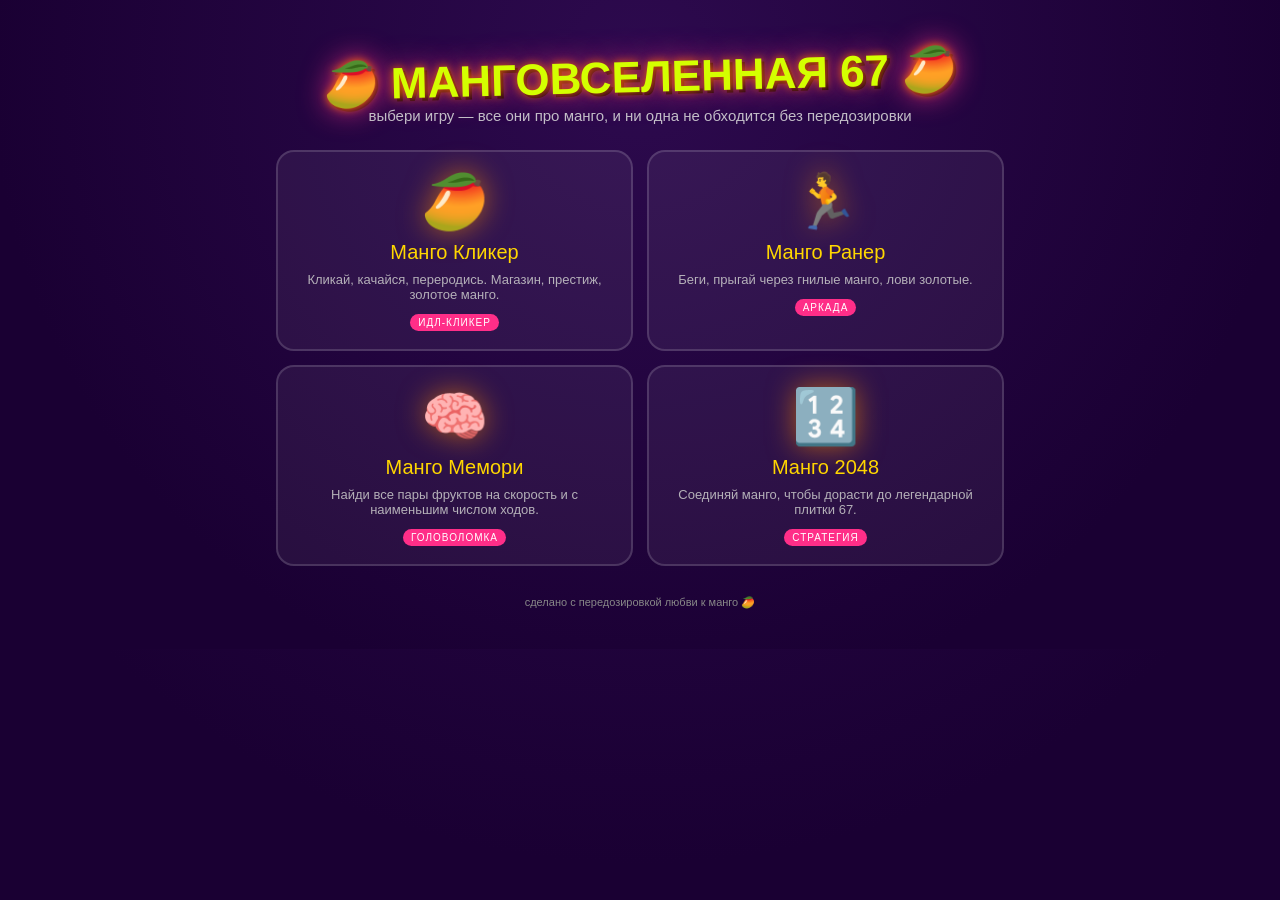
==== commit 7234097d: "Add files via upload" ====
--- a/index.html
+++ b/index.html
@@ -3,706 +3,77 @@
 <head>
 <meta charset="UTF-8">
 <meta name="viewport" content="width=device-width, initial-scale=1.0">
-<title>МАНГО 67 — ПЕРЕДОЗИРОВКА</title>
+<title>МАНГОВСЕЛЕННАЯ 67</title>
 <style>
-  :root{
-    --hot: #ff6b00;
-    --acid: #d4ff00;
-    --deep: #1a0033;
-    --pink: #ff2e88;
-    --gold: #ffd700;
-    --panel: rgba(20,0,40,.92);
-  }
-  :root[data-theme="ice"]{ --hot:#00d4ff; --acid:#c8ffef; --deep:#001a33; --pink:#2ecbff; --gold:#a8fff0; }
-  :root[data-theme="fire"]{ --hot:#ff2200; --acid:#ffb700; --deep:#2b0000; --pink:#ff5e00; --gold:#ffd23f; }
-  :root[data-theme="void"]{ --hot:#8a2be2; --acid:#e0b3ff; --deep:#05000f; --pink:#c71585; --gold:#f0e6ff; }
+  :root{ --hot:#ff6b00; --acid:#d4ff00; --deep:#1a0033; --pink:#ff2e88; --gold:#ffd700; }
   *{box-sizing:border-box; user-select:none;}
   html,body{
-    margin:0; padding:0; height:100%; overflow:hidden;
-    background: radial-gradient(circle at 50% 20%, #2d0a4e, var(--deep) 70%);
-    font-family: 'Arial Black', Impact, sans-serif;
-    touch-action: manipulation;
-    transition: background .6s ease;
+    margin:0; padding:0; min-height:100%;
+    background: radial-gradient(circle at 50% 10%, #2d0a4e, var(--deep) 75%);
+    font-family:'Arial Black', Impact, sans-serif; color:#fff;
   }
-  #app{
-    position:relative; width:100%; height:100vh;
-    display:flex; flex-direction:column; align-items:center;
-    justify-content:flex-start; overflow:hidden;
+  #wrap{ max-width: 760px; margin: 0 auto; padding: 22px 16px 40px; }
+  h1{
+    text-align:center; color: var(--acid); font-size: clamp(24px,7vw,44px);
+    text-shadow: 0 0 10px var(--hot), 0 0 30px var(--pink), 3px 3px 0 #000;
+    transform: rotate(-1.5deg); margin-bottom: 4px;
   }
-  #topBar{
-    width:100%;
-    display:flex; align-items:flex-start; justify-content:space-between;
-    padding: 8px 10px 0 10px;
-    z-index: 25;
+  #sub{ text-align:center; color:#ddd; font-size: clamp(12px,3vw,15px); margin-bottom: 26px; opacity:.85; }
+  .grid{ display:grid; grid-template-columns: 1fr 1fr; gap: 14px; }
+  @media (max-width: 480px){ .grid{ grid-template-columns: 1fr; } }
+  .card{
+    background: rgba(255,255,255,.06);
+    border: 2px solid rgba(255,255,255,.15);
+    border-radius: 18px;
+    padding: 18px;
+    text-decoration:none;
+    color:#fff;
+    display:flex; flex-direction:column; align-items:center; text-align:center;
+    gap:8px;
+    transition: transform .15s ease, border-color .15s ease;
   }
-  #title{
-    flex:1;
-    margin-top: 6px;
-    font-size: clamp(16px, 5vw, 40px);
-    color: var(--acid);
-    text-shadow: 0 0 10px var(--hot), 0 0 30px var(--pink), 3px 3px 0 #000;
-    letter-spacing: 1px;
-    text-align:center;
-    transform: rotate(-2deg);
-    animation: wobble 2.4s ease-in-out infinite;
+  .card:hover, .card:active{ transform: translateY(-4px) scale(1.02); border-color: var(--acid); }
+  .card .emoji{ font-size: 54px; filter: drop-shadow(0 0 14px rgba(255,140,0,.6)); }
+  .card .name{ font-size: clamp(16px,4vw,20px); color: var(--gold); }
+  .card .desc{ font-size: clamp(11px,2.8vw,13px); color:#ccc; opacity:.85; }
+  .badge{
+    display:inline-block; margin-top:4px; font-size: 10px; letter-spacing:1px;
+    background: var(--pink); padding: 3px 8px; border-radius: 10px; color:#fff;
   }
-  @keyframes wobble{
-    0%,100%{ transform: rotate(-2deg) scale(1); }
-    50%{ transform: rotate(2deg) scale(1.03); }
-  }
-  .iconBtn{
-    background: rgba(255,255,255,.08);
-    border: 1px solid rgba(255,255,255,.2);
-    color: #fff;
-    width: 34px; height: 34px;
-    border-radius: 50%;
-    font-size: 15px;
-    cursor: pointer;
-    flex-shrink:0;
-  }
-  #rankLabel{
-    color: var(--pink);
-    font-size: clamp(10px, 2.6vw, 13px);
-    letter-spacing: 1px;
-    margin-top: 2px;
-  }
-  #counterWrap{ margin-top: 0px; z-index: 5; text-align:center; }
-  #counter{
-    font-size: clamp(36px, 11vw, 82px);
-    color: var(--gold);
-    text-shadow: 0 0 15px var(--hot), 4px 4px 0 #000;
-    line-height: 1;
-  }
-  #sub{
-    color: #fff; font-size: clamp(10px, 2.6vw, 14px);
-    opacity: .8; margin-top: 2px; letter-spacing: 1px;
-  }
-  #statsRow{
-    display:flex; gap: 10px; justify-content:center; flex-wrap:wrap;
-    margin-top: 4px; font-size: clamp(9px, 2.2vw, 12px);
-    color: var(--acid); opacity: .9;
-  }
-  #combo{
-    font-size: clamp(12px, 3vw, 18px); color: var(--pink);
-    margin-top: 2px; height: 20px;
-  }
-  #mangoStage{
-    position:relative; flex: 1; width: 100%;
-    display:flex; align-items:center; justify-content:center; min-height: 0;
-  }
-  #bigMango{
-    font-size: clamp(74px, 22vw, 175px);
-    cursor: pointer;
-    filter: drop-shadow(0 0 25px rgba(255,140,0,.7));
-    transition: transform .05s ease-out;
-    z-index: 4;
-    animation: float 3s ease-in-out infinite;
-  }
-  @keyframes float{
-    0%,100%{ transform: translateY(0) rotate(0deg); }
-    50%{ transform: translateY(-14px) rotate(4deg); }
-  }
-  #bigMango:active{ transform: scale(.85) rotate(-8deg); }
-  .flyMango{
-    position:absolute; font-size: 24px; pointer-events:none;
-    z-index: 6; animation: rise 1s ease-out forwards; white-space:nowrap;
-  }
-  @keyframes rise{
-    from{ transform: translateY(0) scale(1); opacity:1; }
-    to{ transform: translateY(-140px) scale(1.6); opacity:0; }
-  }
-  .rainMango{
-    position:absolute; top:-60px; font-size: 34px; pointer-events:none;
-    z-index: 3; animation-name: fall; animation-timing-function: linear; animation-fill-mode: forwards;
-  }
-  @keyframes fall{
-    from{ transform: translateY(0) rotate(0deg); }
-    to{ transform: translateY(115vh) rotate(720deg); }
-  }
-  #goldenMango{
-    position:absolute;
-    font-size: 46px;
-    cursor:pointer;
-    z-index: 8;
-    filter: drop-shadow(0 0 18px gold) drop-shadow(0 0 30px orange);
-    animation: goldenPulse .6s ease-in-out infinite alternate, goldenFloat 2.4s ease-in-out infinite;
-    display:none;
-  }
-  @keyframes goldenPulse{ from{ transform: scale(1); } to{ transform: scale(1.15); } }
-  @keyframes goldenFloat{ 0%,100%{ margin-top:0; } 50%{ margin-top:-16px; } }
-  #overdoseBanner{
-    position:absolute; top:0; left:0; width:100%; height:100%;
-    display:flex; align-items:center; justify-content:center;
-    z-index: 20; pointer-events:none; opacity: 0;
-  }
-  #overdoseBanner span{
-    font-size: clamp(24px, 7.5vw, 76px); color: #fff;
-    text-shadow: 0 0 20px var(--pink), 0 0 60px var(--hot);
-    text-align:center; padding: 0 10px;
-  }
-  .shake{ animation: shakeAnim .4s; }
-  @keyframes shakeAnim{
-    0%,100%{ transform: translate(0,0); }
-    20%{ transform: translate(-14px,10px) rotate(-2deg); }
-    40%{ transform: translate(12px,-10px) rotate(2deg); }
-    60%{ transform: translate(-10px,8px) rotate(-1deg); }
-    80%{ transform: translate(10px,-6px) rotate(1deg); }
-  }
-  .flash{ animation: flashAnim .5s; }
-  @keyframes flashAnim{ 0%{ background: #fff; } 100%{ background: transparent; } }
-  #flashLayer{
-    position:absolute; top:0; left:0; width:100%; height:100%;
-    z-index: 15; pointer-events:none; mix-blend-mode: screen;
-  }
-  .confetti{
-    position:absolute; top:-20px; width:8px; height:14px; z-index: 22;
-    animation-name: confettiFall; animation-timing-function: linear; animation-fill-mode: forwards;
-    pointer-events:none;
-  }
-  @keyframes confettiFall{
-    from{ transform: translateY(0) rotate(0deg); opacity:1; }
-    to{ transform: translateY(110vh) rotate(600deg); opacity:.2; }
-  }
-  #bottomBar{
-    width:100%; display:flex; justify-content:center; align-items:center;
-    gap: 8px; padding: 8px 10px 14px 10px; z-index: 25; flex-wrap: wrap;
-  }
-  .pillBtn{
-    background: var(--pink); color: #fff; border: none;
-    padding: 9px 14px; border-radius: 22px;
-    font-size: clamp(11px, 2.8vw, 14px); font-weight: bold; cursor: pointer;
-    box-shadow: 0 0 12px rgba(255,46,136,.6); letter-spacing: .5px;
-  }
-  .pillBtn.secondary{
-    background: transparent; border: 2px solid var(--acid); color: var(--acid);
-    box-shadow: none; opacity: .8;
-  }
-  .pillBtn.gold{ background: var(--gold); color:#1a0033; box-shadow:0 0 12px rgba(255,215,0,.6); }
-  .pillBtn:active{ transform: scale(.95); }
-
-  #shopOverlay{
-    position:fixed; inset:0; background: rgba(0,0,0,.6); z-index: 50;
-    display:none; align-items:flex-end; justify-content:center;
-  }
-  #shopOverlay.open{ display:flex; }
-  #shopPanel{
-    width: min(560px, 100%); max-height: 86vh; background: var(--panel);
-    border-top: 3px solid var(--acid); border-radius: 18px 18px 0 0;
-    padding: 14px 14px 20px 14px; overflow-y: auto; box-shadow: 0 -10px 40px rgba(0,0,0,.6);
-  }
-  #shopHeader{ display:flex; align-items:center; justify-content:space-between; margin-bottom: 8px; }
-  #shopHeader h2{ color: var(--gold); font-size: clamp(17px, 4.4vw, 24px); margin: 0; text-shadow: 2px 2px 0 #000; }
-  #shopClose{ background: var(--hot); color:#fff; border:none; border-radius: 50%; width: 34px; height:34px; font-size:16px; cursor:pointer; }
-  #shopBalance{ color: var(--acid); font-size: clamp(12px, 3vw, 15px); margin-bottom: 10px; }
-  .shopItem{
-    display:flex; align-items:center; gap:10px;
-    background: rgba(255,255,255,.05); border: 1px solid rgba(255,255,255,.12);
-    border-radius: 12px; padding: 10px; margin-bottom: 8px;
-  }
-  .shopItem .emoji{ font-size: 28px; width:38px; text-align:center; }
-  .shopItem .info{ flex:1; min-width:0; }
-  .shopItem .name{ color:#fff; font-size: clamp(12px,3vw,14px); }
-  .shopItem .desc{ color: #bbb; font-size: clamp(9px,2.4vw,11px); margin-top:2px; }
-  .shopItem .lvl{ color: var(--pink); font-size: clamp(9px,2.2vw,11px); margin-top:2px; }
-  .buyBtn{
-    background: var(--gold); color: #1a0033; border:none; padding: 8px 12px;
-    border-radius: 14px; font-weight:bold; font-size: clamp(10px,2.6vw,12px);
-    cursor:pointer; white-space:nowrap;
-  }
-  .buyBtn:disabled{ background: #555; color: #999; cursor: not-allowed; }
-  #achievementsList{ margin-top: 6px; }
-  .achRow{
-    display:flex; align-items:center; gap:8px; padding: 6px 4px;
-    color: #ddd; font-size: clamp(10px, 2.6vw, 12px); opacity: .55;
-  }
-  .achRow.done{ opacity: 1; color: var(--acid); }
-  .tabRow{ display:flex; gap:5px; margin-bottom:10px; flex-wrap:wrap; }
-  .tabBtn{
-    flex:1; min-width: 70px; background: rgba(255,255,255,.06);
-    border: 1px solid rgba(255,255,255,.15); color: #fff; padding: 7px;
-    border-radius: 10px; font-size: clamp(10px,2.6vw,12px); cursor:pointer;
-  }
-  .tabBtn.active{ background: var(--acid); color: #1a0033; border-color: var(--acid); }
-  .hidden{ display:none; }
-  .themeSwatch{
-    display:inline-flex; align-items:center; gap:6px;
-    background: rgba(255,255,255,.06); border:1px solid rgba(255,255,255,.15);
-    border-radius: 10px; padding: 8px 10px; margin: 4px; cursor:pointer;
-    font-size: clamp(10px,2.6vw,12px); color:#fff;
-  }
-  .themeSwatch.active{ outline: 2px solid var(--acid); }
-  .themeDot{ width:16px; height:16px; border-radius:50%; }
-  #prestigeBox{
-    background: rgba(255,255,255,.05); border:1px solid rgba(255,255,255,.15);
-    border-radius: 12px; padding: 12px; margin-bottom: 10px; text-align:center;
-  }
-  #prestigeBox p{ color:#ddd; font-size: clamp(11px,2.8vw,13px); margin: 4px 0; }
-  #toast{
-    position:fixed; top: 14px; left:50%; transform: translateX(-50%);
-    background: rgba(0,0,0,.85); color: var(--gold); border: 1px solid var(--gold);
-    padding: 10px 16px; border-radius: 12px; font-size: clamp(11px,2.8vw,13px);
-    z-index: 60; opacity:0; pointer-events:none; text-align:center; max-width: 90vw;
-  }
+  footer{ text-align:center; margin-top: 30px; color:#888; font-size: 11px; }
 </style>
 </head>
 <body>
-<div id="app">
-  <div id="topBar">
-    <button class="iconBtn" id="soundBtn">🔊</button>
-    <div>
-      <div id="title">🥭 СУПЕР ПУПЕР МЕГА МАНГО 67 🥭</div>
-      <div id="rankLabel" style="text-align:center;">Манго-новичок</div>
-    </div>
-    <button class="iconBtn" id="themeBtnTop">🎨</button>
+<div id="wrap">
+  <h1>🥭 МАНГОВСЕЛЕННАЯ 67 🥭</h1>
+  <div id="sub">выбери игру — все они про манго, и ни одна не обходится без передозировки</div>
+  <div class="grid">
+    <a class="card" href="clicker.html">
+      <div class="emoji">🥭</div>
+      <div class="name">Манго Кликер</div>
+      <div class="desc">Кликай, качайся, переродись. Магазин, престиж, золотое манго.</div>
+      <span class="badge">ИДЛ-КЛИКЕР</span>
+    </a>
+    <a class="card" href="runner.html">
+      <div class="emoji">🏃</div>
+      <div class="name">Манго Ранер</div>
+      <div class="desc">Беги, прыгай через гнилые манго, лови золотые.</div>
+      <span class="badge">АРКАДА</span>
+    </a>
+    <a class="card" href="memory.html">
+      <div class="emoji">🧠</div>
+      <div class="name">Манго Мемори</div>
+      <div class="desc">Найди все пары фруктов на скорость и с наименьшим числом ходов.</div>
+      <span class="badge">ГОЛОВОЛОМКА</span>
+    </a>
+    <a class="card" href="merge.html">
+      <div class="emoji">🔢</div>
+      <div class="name">Манго 2048</div>
+      <div class="desc">Соединяй манго, чтобы дорасти до легендарной плитки 67.</div>
+      <span class="badge">СТРАТЕГИЯ</span>
+    </a>
   </div>
-  <div id="counterWrap">
-    <div id="counter">0</div>
-    <div id="sub">манго собрано... давай, жми ещё</div>
-    <div id="statsRow">
-      <span id="statPerClick">💪 клик: 1</span>
-      <span id="statPerSec">🌱 сек: 0</span>
-      <span id="statCrit">🎯 крит: 0%</span>
-      <span id="statPrestige">✨ престиж: x1.00</span>
-    </div>
-    <div id="combo"></div>
-  </div>
-  <div id="mangoStage">
-    <div id="bigMango">🥭</div>
-    <div id="goldenMango">🥭</div>
-  </div>
-  <div id="overdoseBanner"><span id="overdoseText"></span></div>
-  <div id="flashLayer"></div>
-  <div id="toast"></div>
-  <div id="bottomBar">
-    <button class="pillBtn" id="openShop">🛒 МАГАЗИН</button>
-    <button class="pillBtn gold" id="openPrestige">✨ ПЕРЕРОДИТЬСЯ</button>
-    <button class="pillBtn secondary" id="resetBtn">сброс</button>
-  </div>
+  <footer>сделано с передозировкой любви к манго 🥭</footer>
 </div>
-
-<div id="shopOverlay">
-  <div id="shopPanel">
-    <div id="shopHeader">
-      <h2>🛒 МАНГО-МАГАЗИН</h2>
-      <button id="shopClose">✕</button>
-    </div>
-    <div id="shopBalance">Баланс: <span id="shopBalanceVal">0</span> 🥭</div>
-    <div class="tabRow">
-      <button class="tabBtn active" data-tab="shop">Апгрейды</button>
-      <button class="tabBtn" data-tab="ach">Достижения</button>
-      <button class="tabBtn" data-tab="prestige">Престиж</button>
-      <button class="tabBtn" data-tab="theme">Темы</button>
-    </div>
-    <div id="shopTab"></div>
-    <div id="achTab" class="hidden"><div id="achievementsList"></div></div>
-    <div id="prestigeTab" class="hidden">
-      <div id="prestigeBox">
-        <p>Переродись, чтобы обменять весь прогресс на постоянный множитель добычи манго навсегда.</p>
-        <p id="prestigeInfo"></p>
-        <button class="pillBtn gold" id="doPrestige">Переродиться сейчас</button>
-      </div>
-    </div>
-    <div id="themeTab" class="hidden">
-      <div id="themeList" style="display:flex; flex-wrap:wrap;"></div>
-    </div>
-  </div>
-</div>
-
-<script>
-/* ================= STATE ================= */
-let count = 0, clickPower = 1, perSec = 0, critChance = 0, lastClickTime = 0, comboCount = 0;
-let rainPower = 1, totalEarned = 0, prestigeLevel = 0, soundOn = true, currentTheme = 'default';
-let buffUntil = 0, buffMult = 1;
-
-const els = id => document.getElementById(id);
-const bigMango = els('bigMango'), counterEl = els('counter'), subEl = els('sub'), comboEl = els('combo');
-const app = els('app'), overdoseBanner = els('overdoseBanner'), overdoseText = els('overdoseText');
-const flashLayer = els('flashLayer'), statPerClick = els('statPerClick'), statPerSec = els('statPerSec');
-const statCrit = els('statCrit'), statPrestige = els('statPrestige'), shopBalanceVal = els('shopBalanceVal');
-const goldenMango = els('goldenMango'), toast = els('toast'), rankLabel = els('rankLabel');
-
-const subMessages = [
-  "манго собрано... давай, жми ещё","манговый сок уже течёт из ушей","ты не остановишься, да?",
-  "врачи в панике","манго уровня БОГ","это уже не смешно, это МНОГО манго","67... 67... 67...",
-  "передозировка неизбежна","манго повсюду","организм требует ещё"
-];
-function pickSub(){ subEl.textContent = subMessages[Math.floor(Math.random()*subMessages.length)]; }
-
-/* ================= SOUND ================= */
-let actx = null;
-function getCtx(){ if(!actx){ try{ actx = new (window.AudioContext||window.webkitAudioContext)(); }catch(e){} } return actx; }
-function beep(freq, dur, type, vol){
-  if(!soundOn) return;
-  const ctx = getCtx(); if(!ctx) return;
-  try{
-    const osc = ctx.createOscillator(); const gain = ctx.createGain();
-    osc.type = type||'square'; osc.frequency.value = freq;
-    gain.gain.value = (vol||0.05);
-    osc.connect(gain); gain.connect(ctx.destination);
-    osc.start();
-    gain.gain.exponentialRampToValueAtTime(0.0001, ctx.currentTime + (dur||0.12));
-    osc.stop(ctx.currentTime + (dur||0.12) + 0.02);
-  }catch(e){}
-}
-els('soundBtn').addEventListener('click', ()=>{
-  soundOn = !soundOn;
-  els('soundBtn').textContent = soundOn ? '🔊' : '🔇';
-  save();
-});
-
-/* ================= RANK ================= */
-const ranks = [
-  {min:0, title:'Манго-новичок'},
-  {min:100, title:'Манго-любитель'},
-  {min:1000, title:'Манго-мастер'},
-  {min:10000, title:'Манго-легенда'},
-  {min:100000, title:'Манго-бог'},
-  {min:1000000, title:'МАНГОВСЕЛЕННАЯ'},
-];
-function currentRank(){
-  let r = ranks[0];
-  for(const x of ranks){ if(totalEarned >= x.min) r = x; }
-  return r.title;
-}
-
-/* ================= SHOP ITEMS ================= */
-const shopItems = [
-  { id:'hands', emoji:'✊', name:'Сильные руки', desc:'+1 манго за клик', baseCost:15, growth:1.16, level:0, apply(){ clickPower += 1; } },
-  { id:'dope', emoji:'💉', name:'Манговый допинг', desc:'+5 манго за клик', baseCost:120, growth:1.17, level:0, apply(){ clickPower += 5; } },
-  { id:'glove', emoji:'🧤', name:'Манго-перчатка', desc:'+25 манго за клик', baseCost:15000, growth:1.18, level:0, apply(){ clickPower += 25; } },
-  { id:'tree', emoji:'🌳', name:'Манговое дерево', desc:'+1 манго в секунду', baseCost:25, growth:1.14, level:0, apply(){ perSec += 1; } },
-  { id:'garden', emoji:'🌴', name:'Манговый сад', desc:'+5 манго в секунду', baseCost:200, growth:1.15, level:0, apply(){ perSec += 5; } },
-  { id:'farm', emoji:'🚜', name:'Манговая ферма', desc:'+20 манго в секунду', baseCost:1200, growth:1.16, level:0, apply(){ perSec += 20; } },
-  { id:'factory', emoji:'🏭', name:'Манго-завод', desc:'+100 манго в секунду', baseCost:8000, growth:1.17, level:0, apply(){ perSec += 100; } },
-  { id:'rocket', emoji:'🚀', name:'Манго-ракета', desc:'+500 манго в секунду', baseCost:60000, growth:1.19, level:0, apply(){ perSec += 500; } },
-  { id:'crit', emoji:'🎯', name:'Критический сок', desc:'+5% шанс крит-клика (x5 манго)', baseCost:300, growth:1.25, level:0, maxLevel:15, apply(){ critChance = Math.min(0.75, critChance + 0.05); } },
-  { id:'rain', emoji:'🌧️', name:'Манговый дождь+', desc:'Ивенты манго-дождя мощнее', baseCost:5000, growth:1.3, level:0, maxLevel:5, apply(){ rainPower += 1; } },
-];
-function costFor(item){ return Math.ceil(item.baseCost * Math.pow(item.growth, item.level)); }
-function buyItem(item){
-  const cost = costFor(item);
-  const maxed = item.maxLevel && item.level >= item.maxLevel;
-  if(maxed || count < cost) return;
-  count -= cost; item.level++; item.apply();
-  beep(660,0.08,'square',0.06);
-  updateUI(); renderShop(); save();
-}
-
-/* ================= ACHIEVEMENTS ================= */
-const achievements = [
-  { text:'Первое манго', cond: ()=> totalEarned>=1 },
-  { text:'67 манго — судьбоносное число', cond: ()=> totalEarned>=67 },
-  { text:'Сотня манго', cond: ()=> totalEarned>=100 },
-  { text:'Манговый шторм (250)', cond: ()=> totalEarned>=250 },
-  { text:'Клиническая передозировка (500)', cond: ()=> totalEarned>=500 },
-  { text:'Мангогеддон (1000)', cond: ()=> totalEarned>=1000 },
-  { text:'6700 манго', cond: ()=> totalEarned>=6700 },
-  { text:'Первый апгрейд куплен', cond: ()=> shopItems.some(i=>i.level>0) },
-  { text:'Максимальный крит-шанс', cond: ()=> critChance>=0.75 },
-  { text:'100 манго в секунду', cond: ()=> perSec>=100 },
-  { text:'Поймал золотое манго', cond: ()=> goldenCaughtCount>=1 },
-  { text:'Первое перерождение', cond: ()=> prestigeLevel>=1 },
-  { text:'Манго-легенда достигнута', cond: ()=> totalEarned>=10000 },
-  { text:'Миллион манго', cond: ()=> totalEarned>=1000000 },
-];
-let goldenCaughtCount = 0;
-
-/* ================= THEMES ================= */
-const themes = [
-  { id:'default', name:'Классика', dot:'#ff6b00', unlock: ()=> true },
-  { id:'ice', name:'Лёд', dot:'#00d4ff', unlock: ()=> totalEarned>=250 },
-  { id:'fire', name:'Огонь', dot:'#ff2200', unlock: ()=> totalEarned>=1000 },
-  { id:'void', name:'Пустота', dot:'#8a2be2', unlock: ()=> prestigeLevel>=1 },
-];
-function applyTheme(id){
-  currentTheme = id;
-  document.documentElement.setAttribute('data-theme', id === 'default' ? '' : id);
-  save();
-}
-
-/* ================= FX ================= */
-function spawnFlyMango(x, y, text){
-  const m = document.createElement('div');
-  m.className = 'flyMango'; m.textContent = text || '🥭';
-  m.style.left = (x - 14) + 'px'; m.style.top = (y - 14) + 'px';
-  app.appendChild(m); setTimeout(()=> m.remove(), 1000);
-}
-function spawnRain(n){
-  for(let i=0;i<n;i++){
-    setTimeout(()=>{
-      const m = document.createElement('div');
-      m.className = 'rainMango'; m.textContent = '🥭';
-      m.style.left = Math.random()*100 + '%';
-      const dur = 1.4 + Math.random()*1.2;
-      m.style.animationDuration = dur + 's';
-      m.style.fontSize = (24 + Math.random()*30) + 'px';
-      app.appendChild(m); setTimeout(()=> m.remove(), dur*1000 + 100);
-    }, i*40);
-  }
-}
-function spawnConfetti(n){
-  const colors = ['#ff6b00','#d4ff00','#ff2e88','#ffd700','#00d4ff'];
-  for(let i=0;i<n;i++){
-    setTimeout(()=>{
-      const c = document.createElement('div');
-      c.className = 'confetti';
-      c.style.left = Math.random()*100 + '%';
-      c.style.background = colors[Math.floor(Math.random()*colors.length)];
-      const dur = 1.8 + Math.random()*1.4;
-      c.style.animationDuration = dur + 's';
-      app.appendChild(c); setTimeout(()=> c.remove(), dur*1000+100);
-    }, i*20);
-  }
-}
-function flashScreen(){ flashLayer.classList.remove('flash'); void flashLayer.offsetWidth; flashLayer.classList.add('flash'); }
-function shakeScreen(){ app.classList.remove('shake'); void app.offsetWidth; app.classList.add('shake'); }
-function showOverdose(text, big){
-  overdoseText.textContent = text;
-  overdoseText.style.fontSize = big ? 'clamp(26px, 8vw, 88px)' : '';
-  overdoseBanner.style.transition = 'opacity .15s ease'; overdoseBanner.style.opacity = 1;
-  setTimeout(()=>{ overdoseBanner.style.transition = 'opacity .8s ease'; overdoseBanner.style.opacity = 0; }, 700);
-}
-function showToast(msg){
-  toast.textContent = msg;
-  toast.style.transition = 'opacity .2s ease';
-  toast.style.opacity = 1;
-  setTimeout(()=>{ toast.style.transition='opacity .8s ease'; toast.style.opacity = 0; }, 2600);
-}
-
-function checkMilestones(){
-  const c = totalEarned;
-  if(c === 67){ showOverdose("67!!! ТЫ НАШЁЛ ЧИСЛО", true); spawnRain(67*rainPower); shakeScreen(); flashScreen(); beep(220,0.4,'sawtooth',0.08); document.title="МАНГО 67 🥭 НАЙДЕНО"; }
-  else if(c % 67 === 0 && c>0){ showOverdose(c + " — ЕЩЁ ОДНО 67!", true); spawnRain(30*rainPower); shakeScreen(); flashScreen(); beep(220,0.3,'sawtooth',0.06); }
-  else if(c === 100){ showOverdose("СОТНЯ МАНГО", false); spawnRain(20*rainPower); }
-  else if(c === 250){ showOverdose("МАНГОВЫЙ ШТОРМ", false); spawnRain(35*rainPower); shakeScreen(); }
-  else if(c === 500){ showOverdose("КЛИНИЧЕСКАЯ ПЕРЕДОЗИРОВКА МАНГО", false); spawnRain(60*rainPower); shakeScreen(); flashScreen(); }
-  else if(c === 1000){ showOverdose("1000 МАНГО. МАНГОГЕДДОН.", true); spawnRain(120*rainPower); shakeScreen(); flashScreen(); spawnConfetti(60); }
-  else if(c % 1000 === 0 && c>0 && c%500===0){ showOverdose(c + " МАНГО. ПРИРОДА ЗЛИТСЯ.", false); spawnRain(80*rainPower); shakeScreen(); flashScreen(); spawnConfetti(30); }
-}
-
-/* ================= GOLDEN MANGO ================= */
-function scheduleGolden(){
-  const delay = 18000 + Math.random()*22000;
-  setTimeout(()=>{
-    const stage = els('mangoStage');
-    const rect = stage.getBoundingClientRect();
-    const gx = 20 + Math.random()*(rect.width-80);
-    const gy = 20 + Math.random()*(rect.height-80);
-    goldenMango.style.left = gx + 'px';
-    goldenMango.style.top = gy + 'px';
-    goldenMango.style.display = 'block';
-    let caught = false;
-    const hideTimer = setTimeout(()=>{ if(!caught) goldenMango.style.display='none'; scheduleGolden(); }, 5500);
-    goldenMango.onclick = ()=>{
-      if(caught) return; caught = true;
-      clearTimeout(hideTimer);
-      goldenMango.style.display = 'none';
-      goldenCaughtCount++;
-      beep(880,0.25,'sine',0.09);
-      if(Math.random() < 0.5){
-        const bonus = Math.ceil(50 + totalEarned*0.1);
-        count += bonus; totalEarned += bonus;
-        showToast("✨ Золотое манго! +" + bonus + " манго");
-      } else {
-        buffMult = 3; buffUntil = Date.now() + 15000;
-        showToast("✨ Золотое манго! x3 клик на 15 секунд!");
-      }
-      updateUI(); scheduleGolden();
-    };
-  }, delay);
-}
-
-/* ================= CLICK ================= */
-bigMango.addEventListener('click', (e)=>{
-  const now = Date.now();
-  comboCount = (now - lastClickTime < 400) ? comboCount+1 : 1;
-  lastClickTime = now;
-
-  const activeBuff = now < buffUntil ? buffMult : 1;
-  const prestigeMult = 1 + prestigeLevel*0.1;
-  let gain = Math.max(1, Math.round(clickPower * activeBuff * prestigeMult));
-  let isCrit = Math.random() < critChance;
-  if(isCrit) gain *= 5;
-
-  count += gain; totalEarned += gain;
-  counterEl.textContent = Math.floor(count);
-  pickSub();
-
-  const rect = bigMango.getBoundingClientRect();
-  const x = rect.left + rect.width/2 + (Math.random()*60-30);
-  const y = rect.top + rect.height/2;
-  spawnFlyMango(x, y, isCrit ? ('🥭 КРИТ +'+gain) : ('+'+gain));
-  beep(isCrit?520:320, 0.09, isCrit?'triangle':'square', isCrit?0.07:0.04);
-  if(navigator.vibrate && isCrit) navigator.vibrate(30);
-
-  comboEl.textContent = comboCount >= 5 ? ("🔥 КОМБО x" + comboCount + " 🔥") : "";
-  bigMango.style.transform = 'scale(' + (isCrit?1.3:1.15) + ') rotate(' + (Math.random()*16-8) + 'deg)';
-  setTimeout(()=>{ bigMango.style.transform = ''; }, 90);
-
-  checkMilestones();
-  updateUI();
-});
-
-/* ================= AUTO INCOME ================= */
-setInterval(()=>{
-  if(perSec > 0){
-    const prestigeMult = 1 + prestigeLevel*0.1;
-    const gain = perSec * prestigeMult;
-    count += gain; totalEarned += gain;
-    counterEl.textContent = Math.floor(count);
-    checkMilestones(); updateUI();
-  }
-}, 1000);
-setInterval(save, 5000);
-
-/* ================= UI ================= */
-function updateUI(){
-  counterEl.textContent = Math.floor(count);
-  statPerClick.textContent = "💪 клик: " + clickPower + (Date.now()<buffUntil ? " (x"+buffMult+"!)" : "");
-  statPerSec.textContent = "🌱 сек: " + perSec;
-  statCrit.textContent = "🎯 крит: " + Math.round(critChance*100) + "%";
-  statPrestige.textContent = "✨ престиж: x" + (1+prestigeLevel*0.1).toFixed(2);
-  shopBalanceVal.textContent = Math.floor(count);
-  rankLabel.textContent = currentRank();
-}
-
-/* ================= SHOP / TABS ================= */
-const shopTab = els('shopTab'), achTab = els('achTab'), achievementsList = els('achievementsList');
-const prestigeTab = els('prestigeTab'), themeTab = els('themeTab'), themeList = els('themeList');
-
-function renderShop(){
-  shopTab.innerHTML = '';
-  shopItems.forEach(item=>{
-    const cost = costFor(item);
-    const maxed = item.maxLevel && item.level >= item.maxLevel;
-    const row = document.createElement('div');
-    row.className = 'shopItem';
-    row.innerHTML = `
-      <div class="emoji">${item.emoji}</div>
-      <div class="info">
-        <div class="name">${item.name}</div>
-        <div class="desc">${item.desc}</div>
-        <div class="lvl">Уровень: ${item.level}${item.maxLevel ? ' / '+item.maxLevel : ''}</div>
-      </div>
-      <button class="buyBtn" ${(count<cost||maxed) ? 'disabled':''}>${maxed ? 'МАКС' : cost + ' 🥭'}</button>
-    `;
-    row.querySelector('.buyBtn').addEventListener('click', ()=> buyItem(item));
-    shopTab.appendChild(row);
-  });
-}
-function renderAchievements(){
-  achievementsList.innerHTML = '';
-  achievements.forEach(a=>{
-    const done = a.cond();
-    const row = document.createElement('div');
-    row.className = 'achRow' + (done ? ' done' : '');
-    row.innerHTML = `<span>${done ? '✅' : '🔒'}</span><span>${a.text}</span>`;
-    achievementsList.appendChild(row);
-  });
-}
-function prestigeGain(){
-  return Math.floor(Math.sqrt(totalEarned / 1000));
-}
-function renderPrestige(){
-  const gain = prestigeGain();
-  els('prestigeInfo').textContent = totalEarned < 1000
-    ? "Заработай хотя бы 1000 манго за игру, чтобы переродиться."
-    : `Текущий множитель: x${(1+prestigeLevel*0.1).toFixed(2)}. При перерождении получишь +${gain} уровней престижа (итого x${(1+(prestigeLevel+gain)*0.1).toFixed(2)}).`;
-  els('doPrestige').disabled = gain < 1;
-  els('doPrestige').style.opacity = gain < 1 ? .5 : 1;
-}
-function renderThemes(){
-  themeList.innerHTML = '';
-  themes.forEach(t=>{
-    const unlocked = t.unlock();
-    const sw = document.createElement('div');
-    sw.className = 'themeSwatch' + (currentTheme===t.id ? ' active':'');
-    sw.innerHTML = `<span class="themeDot" style="background:${t.dot}"></span> ${unlocked ? t.name : '🔒 '+t.name}`;
-    if(unlocked){ sw.addEventListener('click', ()=>{ applyTheme(t.id); renderThemes(); }); }
-    else { sw.style.opacity = .4; }
-    themeList.appendChild(sw);
-  });
-}
-
-const shopOverlay = els('shopOverlay');
-function openShopOverlay(tab){
-  shopOverlay.classList.add('open');
-  document.querySelectorAll('.tabBtn').forEach(b=>b.classList.remove('active'));
-  [shopTab, achTab, prestigeTab, themeTab].forEach(t=>t.classList.add('hidden'));
-  const map = {shop: [shopTab, renderShop], ach: [achTab, renderAchievements], prestige: [prestigeTab, renderPrestige], theme: [themeTab, renderThemes]};
-  const [el, renderFn] = map[tab];
-  el.classList.remove('hidden');
-  document.querySelector(`.tabBtn[data-tab="${tab}"]`).classList.add('active');
-  renderFn();
-}
-els('openShop').addEventListener('click', ()=> openShopOverlay('shop'));
-els('openPrestige').addEventListener('click', ()=> openShopOverlay('prestige'));
-els('shopClose').addEventListener('click', ()=> shopOverlay.classList.remove('open'));
-els('themeBtnTop').addEventListener('click', ()=> openShopOverlay('theme'));
-shopOverlay.addEventListener('click', (e)=>{ if(e.target === shopOverlay) shopOverlay.classList.remove('open'); });
-document.querySelectorAll('.tabBtn').forEach(btn=> btn.addEventListener('click', ()=> openShopOverlay(btn.dataset.tab)));
-setInterval(()=>{ if(shopOverlay.classList.contains('open') && !shopTab.classList.contains('hidden')) renderShop(); }, 800);
-
-els('doPrestige').addEventListener('click', ()=>{
-  const gain = prestigeGain();
-  if(gain < 1) return;
-  prestigeLevel += gain;
-  count = 0; clickPower = 1; perSec = 0; critChance = 0; rainPower = 1;
-  shopItems.forEach(i=> i.level = 0);
-  showOverdose("ПЕРЕРОЖДЕНИЕ! ✨ x" + (1+prestigeLevel*0.1).toFixed(2), true);
-  spawnConfetti(80); shakeScreen(); flashScreen(); beep(1046,0.5,'sine',0.09);
-  updateUI(); renderPrestige(); save();
-});
-
-/* ================= RESET ================= */
-els('resetBtn').addEventListener('click', ()=>{
-  if(!confirm("Точно сбросить ВСЁ (включая престиж)?")) return;
-  count=0; totalEarned=0; clickPower=1; perSec=0; critChance=0; rainPower=1; comboCount=0;
-  prestigeLevel=0; goldenCaughtCount=0; currentTheme='default';
-  shopItems.forEach(i=> i.level = 0);
-  applyTheme('default');
-  comboEl.textContent = ""; subEl.textContent = subMessages[0];
-  document.title = "МАНГО 67";
-  updateUI(); save();
-});
-
-/* ================= SAVE / LOAD ================= */
-function save(){
-  try{
-    const data = {
-      count, clickPower, perSec, critChance, rainPower, totalEarned, prestigeLevel,
-      soundOn, currentTheme, goldenCaughtCount,
-      levels: shopItems.map(i=>i.level),
-      ts: Date.now()
-    };
-    localStorage.setItem('mango67save', JSON.stringify(data));
-  }catch(e){}
-}
-function load(){
-  let data = null;
-  try{ const raw = localStorage.getItem('mango67save'); if(raw) data = JSON.parse(raw); }catch(e){}
-  if(!data) return;
-  count = data.count||0; clickPower = data.clickPower||1; perSec = data.perSec||0;
-  critChance = data.critChance||0; rainPower = data.rainPower||1; totalEarned = data.totalEarned||0;
-  prestigeLevel = data.prestigeLevel||0; soundOn = data.soundOn!==false; goldenCaughtCount = data.goldenCaughtCount||0;
-  if(Array.isArray(data.levels)){ data.levels.forEach((lvl,idx)=>{ if(shopItems[idx]){ shopItems[idx].level = lvl; for(let k=0;k<lvl;k++) shopItems[idx].apply(); } }); }
-  if(data.currentTheme) applyTheme(data.currentTheme);
-  els('soundBtn').textContent = soundOn ? '🔊' : '🔇';
-
-  if(data.ts && perSec > 0){
-    const elapsed = Math.min(2*3600, Math.max(0, (Date.now()-data.ts)/1000));
-    const offline = Math.floor(elapsed * perSec * (1+prestigeLevel*0.1));
-    if(offline > 0){
-      count += offline; totalEarned += offline;
-      setTimeout(()=> showToast("Пока тебя не было, выросло 🥭 " + offline + " манго"), 800);
-    }
-  }
-}
-
-/* ================= INIT ================= */
-load();
-updateUI();
-scheduleGolden();
-</script>
 </body>
 </html>
